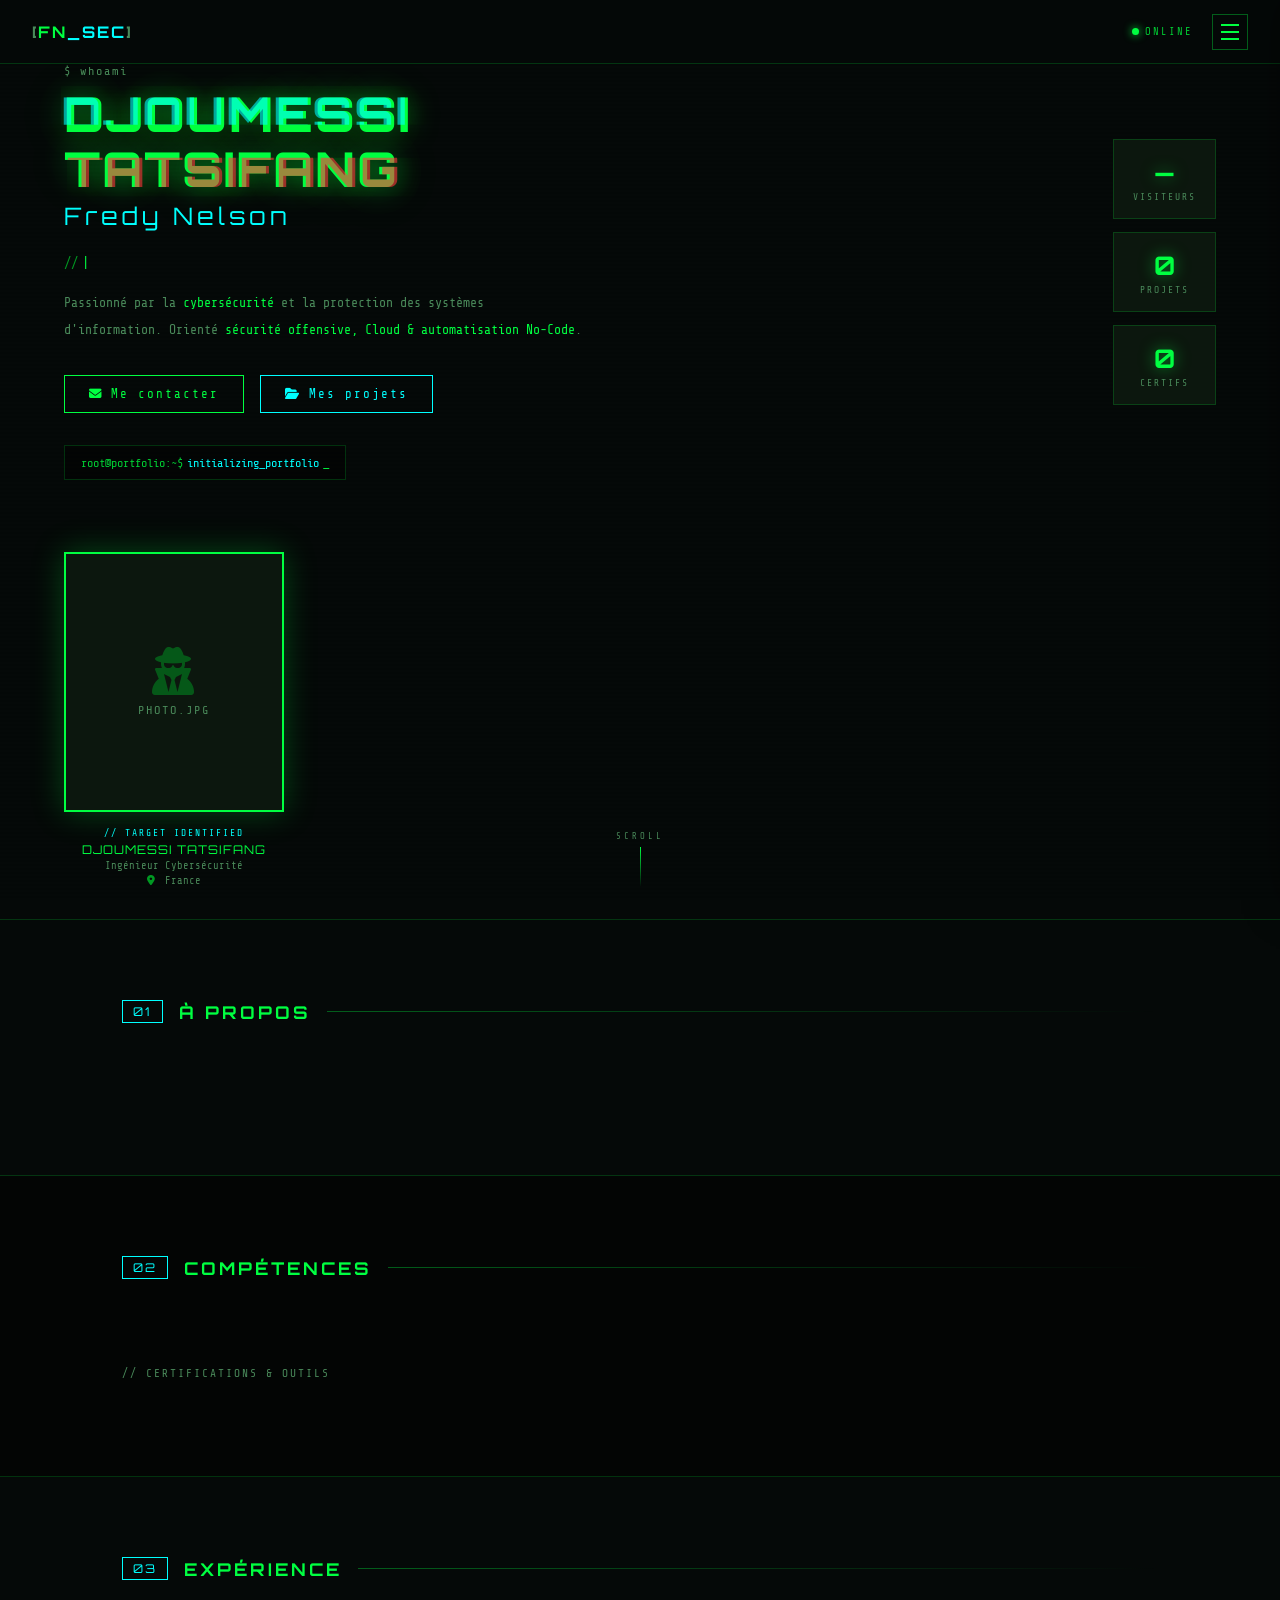
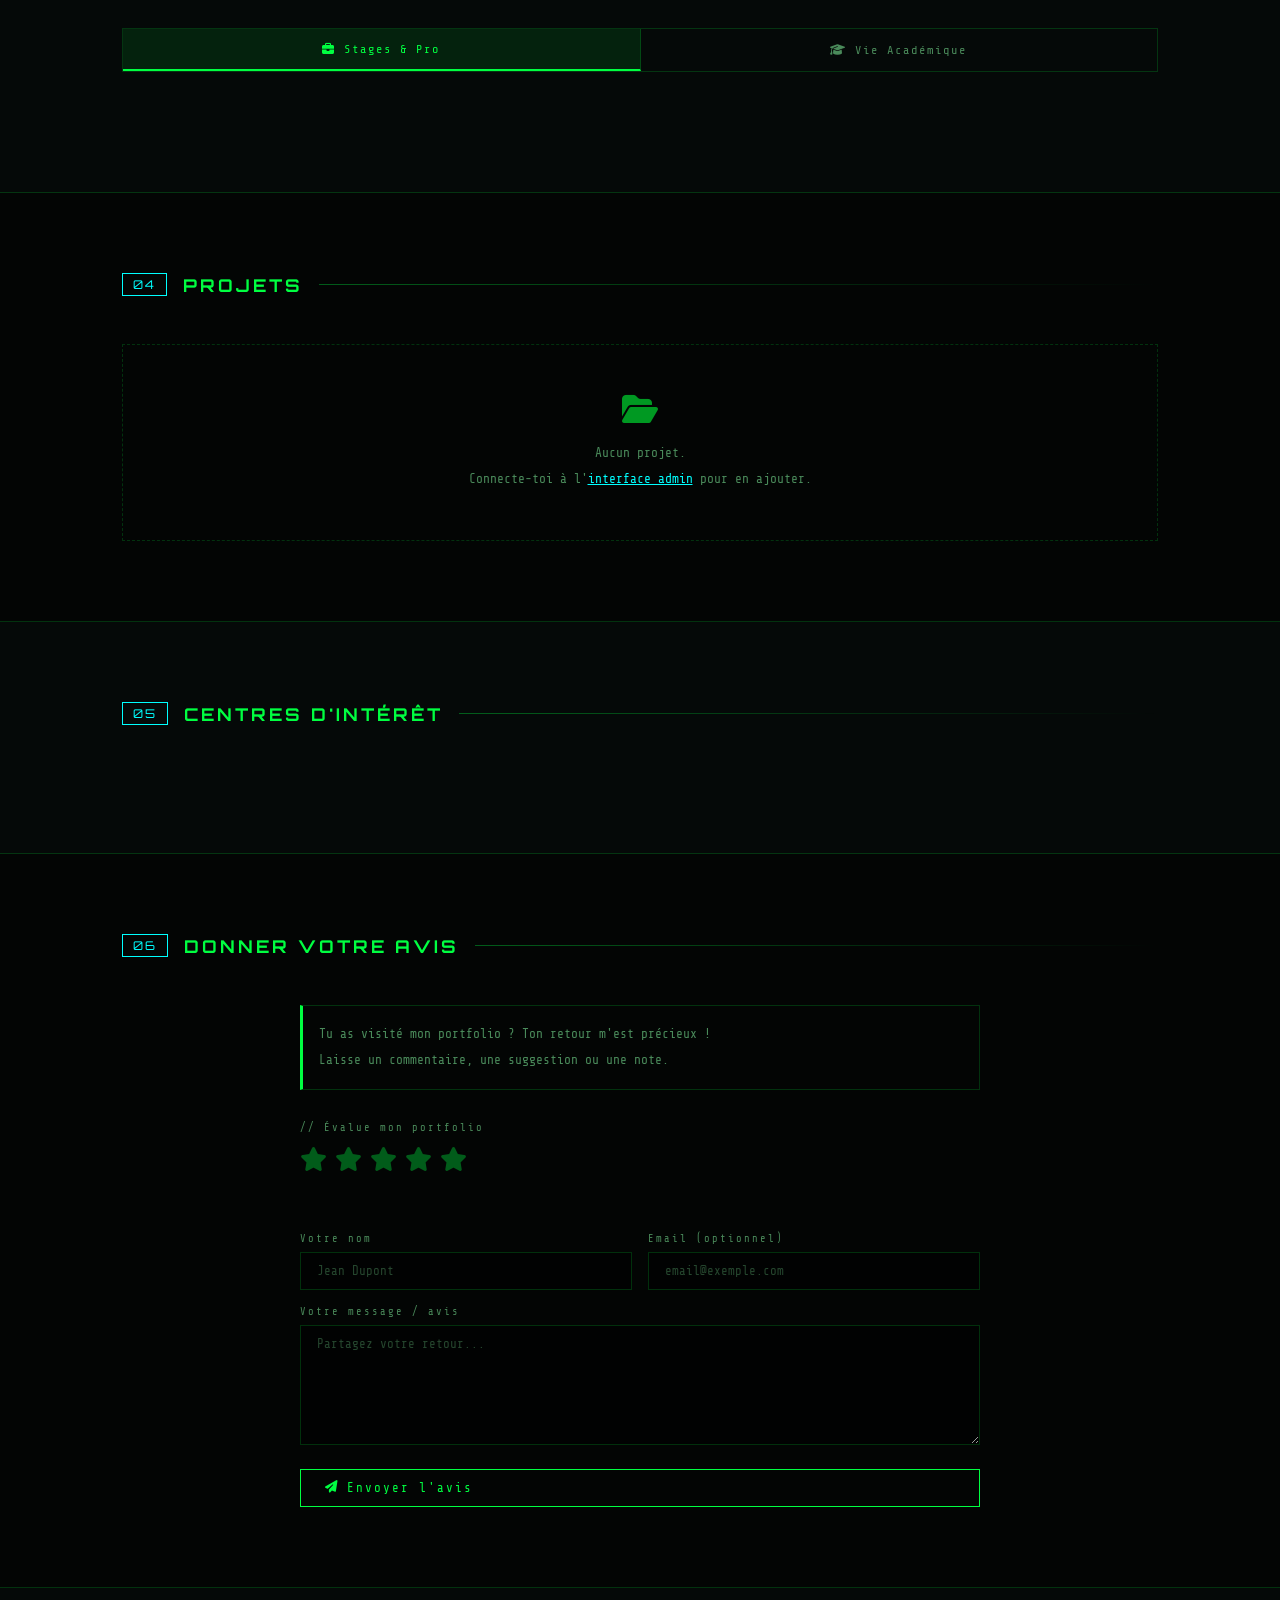
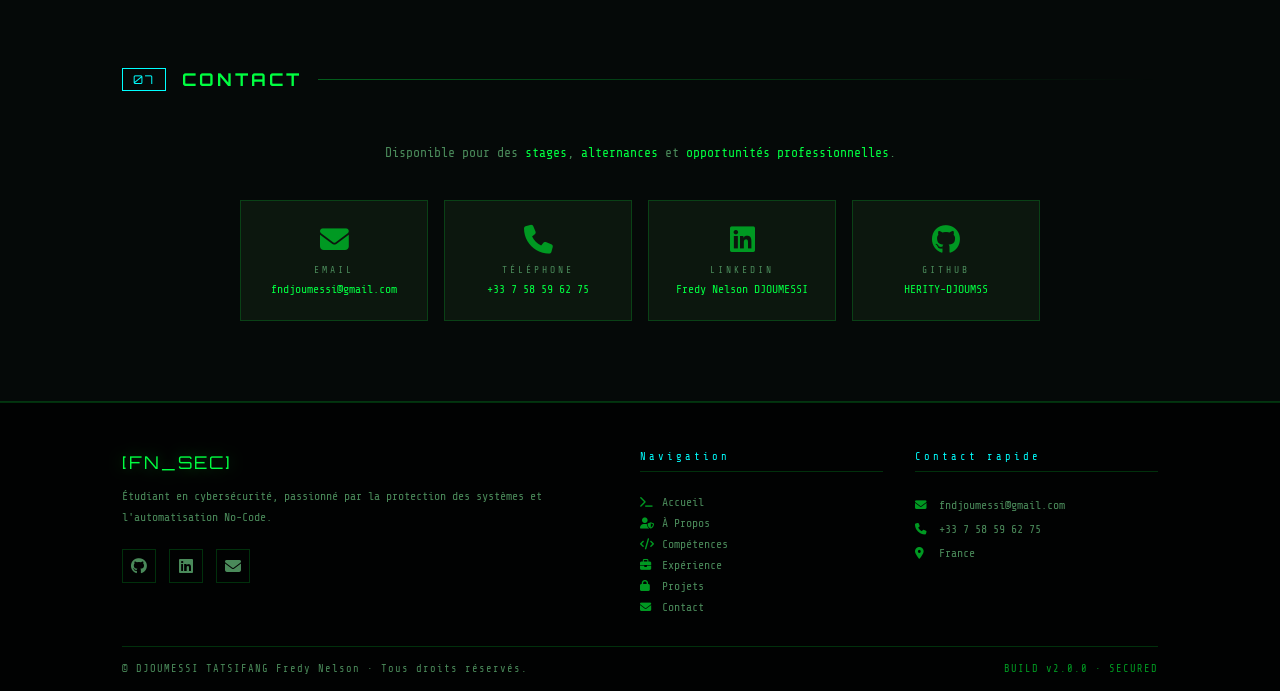
==== index.html @ dbb2841d "Add files via upload" ====
<!DOCTYPE html>
<html lang="fr">
<head>
  <meta charset="UTF-8"/>
  <meta name="viewport" content="width=device-width, initial-scale=1.0"/>
  <title>Fredy Nelson DJOUMESSI | Cybersécurité</title>
  <link rel="stylesheet" href="style.css"/>
  <link href="https://fonts.googleapis.com/css2?family=Share+Tech+Mono&family=Orbitron:wght@400;700;900&display=swap" rel="stylesheet"/>
  <link rel="stylesheet" href="https://cdnjs.cloudflare.com/ajax/libs/font-awesome/6.5.0/css/all.min.css"/>
</head>
<body>
<canvas id="matrix-canvas"></canvas>
<div class="scanlines"></div>

<!-- NAVBAR -->
<nav id="navbar">
  <div class="nav-logo"><span class="bracket">[</span>FN<span class="accent">_SEC</span><span class="bracket">]</span></div>
  <div class="nav-right">
    <div class="nav-status"><span class="status-dot"></span><span class="status-txt">ONLINE</span></div>
    <button class="burger" id="burgerBtn"><span></span><span></span><span></span></button>
  </div>
</nav>

<!-- SIDEBAR -->
<div class="sidebar-overlay" id="sidebarOverlay"></div>
<aside class="sidebar" id="sidebar">
  <div class="sidebar-header">
    <div class="sidebar-logo">[FN_SEC]</div>
    <button class="sidebar-close" id="sidebarClose"><i class="fas fa-times"></i></button>
  </div>
  <nav class="sidebar-nav">
    <a href="#accueil"     class="sidebar-link"><i class="fas fa-terminal"></i> Accueil</a>
    <a href="#apropos"     class="sidebar-link"><i class="fas fa-user-shield"></i> À Propos</a>
    <a href="#competences" class="sidebar-link"><i class="fas fa-code"></i> Compétences</a>
    <a href="#experience"  class="sidebar-link"><i class="fas fa-briefcase"></i> Expérience</a>
    <a href="#projets"     class="sidebar-link"><i class="fas fa-lock"></i> Projets</a>
    <a href="#interets"    class="sidebar-link"><i class="fas fa-microchip"></i> Centres d'intérêt</a>
    <a href="#avis"        class="sidebar-link"><i class="fas fa-comment-dots"></i> Donner votre avis</a>
    <a href="#contact"     class="sidebar-link"><i class="fas fa-envelope"></i> Contact</a>
  </nav>
  <div class="sidebar-footer">
    <a href="https://github.com/HERITY-DJOUMSS" target="_blank"><i class="fab fa-github"></i></a>
    <a href="https://www.linkedin.com/in/fredy-nelson-djoumessi-181375394" target="_blank"><i class="fab fa-linkedin"></i></a>
  </div>
</aside>

<!-- HERO -->
<section id="accueil" class="hero">
  <div class="hero-content">
    <div class="hero-pre">$ whoami</div>
    <h1 class="hero-name glitch" id="hero-name" data-text="DJOUMESSI TATSIFANG">DJOUMESSI TATSIFANG</h1>
    <h2 class="hero-firstname" id="hero-firstname">Fredy Nelson</h2>
    <div class="hero-typing-wrap">
      <span class="hero-typing-prefix">// </span>
      <span class="hero-typing" id="typingText"></span>
      <span class="cursor-blink">|</span>
    </div>
    <p class="hero-desc" id="hero-accroche">Passionné par la <span class="hl">cybersécurité</span> et la protection des systèmes d'information. Orienté <span class="hl">sécurité offensive, Cloud &amp; automatisation No-Code</span>.</p>
    <div class="hero-btns">
      <a href="#contact" class="btn-cyber"><i class="fas fa-envelope"></i> Me contacter</a>
      <a href="#projets" class="btn-cyber btn-cyan"><i class="fas fa-folder-open"></i> Mes projets</a>
    </div>
    <div class="hero-terminal">
      <span class="term-user">root@portfolio:~$</span>
      <span class="term-cmd"> initializing_portfolio</span>
      <span class="cursor-blink">_</span>
    </div>
  </div>

  <div class="hero-stats">
    <div class="stat-card"><div class="stat-num" id="visitorCount">—</div><div class="stat-lbl">VISITEURS</div></div>
    <div class="stat-card"><div class="stat-num" id="stat-projets">0</div><div class="stat-lbl">PROJETS</div></div>
    <div class="stat-card"><div class="stat-num" id="stat-certifs">0</div><div class="stat-lbl">CERTIFS</div></div>
  </div>

  <div class="hero-photo-wrap">
    <div class="photo-frame" id="hero-photo-container">
      <div class="photo-placeholder"><i class="fas fa-user-secret"></i><span>PHOTO.JPG</span></div>
      <div class="photo-border-anim"></div>
    </div>
    <div class="photo-info">
      <div class="photo-tag">// TARGET IDENTIFIED</div>
      <div class="photo-name" id="photo-name">DJOUMESSI TATSIFANG</div>
      <div class="photo-role" id="photo-role">Ingénieur Cybersécurité</div>
      <div class="photo-loc"><i class="fas fa-map-marker-alt"></i> <span id="photo-loc">France</span></div>
    </div>
  </div>
  <div class="scroll-indicator"><span>SCROLL</span><div class="scroll-line"></div></div>
</section>

<!-- À PROPOS -->
<section id="apropos" class="section">
  <div class="container">
    <div class="sec-header"><span class="sec-num">01</span><h2 class="sec-title">À PROPOS</h2><div class="sec-line"></div></div>
    <div class="apropos-grid">
      <div>
        <div id="apropos-text-container"></div>
        <div id="apropos-photos-container" class="apropos-gallery"></div>
      </div>
      <div class="apropos-info-grid" id="info-grid-container"></div>
    </div>
  </div>
</section>

<!-- COMPÉTENCES -->
<section id="competences" class="section section-dark">
  <div class="container">
    <div class="sec-header"><span class="sec-num">02</span><h2 class="sec-title">COMPÉTENCES</h2><div class="sec-line"></div></div>
    <div class="skills-container" id="skills-container"></div>
    <div class="certifs-wrap">
      <div class="certif-title">// CERTIFICATIONS & OUTILS</div>
      <div class="certifs-grid" id="certifs-grid"></div>
    </div>
  </div>
</section>

<!-- EXPÉRIENCE -->
<section id="experience" class="section">
  <div class="container">
    <div class="sec-header"><span class="sec-num">03</span><h2 class="sec-title">EXPÉRIENCE</h2><div class="sec-line"></div></div>
    <div class="exp-tabs">
      <button class="exp-tab active" data-tab="stages"><i class="fas fa-briefcase"></i> Stages & Pro</button>
      <button class="exp-tab" data-tab="academique"><i class="fas fa-graduation-cap"></i> Vie Académique</button>
    </div>
    <div class="exp-content active" id="tab-stages"><div class="timeline" id="stages-timeline"></div></div>
    <div class="exp-content" id="tab-academique"><div class="timeline" id="academique-timeline"></div></div>
  </div>
</section>

<!-- PROJETS -->
<section id="projets" class="section section-dark">
  <div class="container">
    <div class="sec-header"><span class="sec-num">04</span><h2 class="sec-title">PROJETS</h2><div class="sec-line"></div></div>
    <div class="projects-grid" id="projects-grid">
      <div class="no-content-msg"><i class="fas fa-folder-open"></i><p>Aucun projet.<br>Connecte-toi à l'<a href="gestion-k7x9p.html">interface admin</a> pour en ajouter.</p></div>
    </div>
  </div>
</section>

<!-- CENTRES D'INTÉRÊT -->
<section id="interets" class="section">
  <div class="container">
    <div class="sec-header"><span class="sec-num">05</span><h2 class="sec-title">CENTRES D'INTÉRÊT</h2><div class="sec-line"></div></div>
    <div class="interets-grid" id="interets-grid"></div>
  </div>
</section>

<!-- AVIS -->
<section id="avis" class="section section-dark">
  <div class="container">
    <div class="sec-header"><span class="sec-num">06</span><h2 class="sec-title">DONNER VOTRE AVIS</h2><div class="sec-line"></div></div>
    <div class="avis-wrap">
      <div class="avis-intro"><p>Tu as visité mon portfolio ? Ton retour m'est précieux !<br>Laisse un commentaire, une suggestion ou une note.</p></div>
      <div class="stars-wrap">
        <div class="stars-label">// Évalue mon portfolio</div>
        <div class="stars-row" id="starsRow">
          <span class="star" data-val="1"><i class="fas fa-star"></i></span>
          <span class="star" data-val="2"><i class="fas fa-star"></i></span>
          <span class="star" data-val="3"><i class="fas fa-star"></i></span>
          <span class="star" data-val="4"><i class="fas fa-star"></i></span>
          <span class="star" data-val="5"><i class="fas fa-star"></i></span>
        </div>
        <div class="stars-feedback" id="starsFeedback"></div>
      </div>
      <form class="avis-form" id="avisForm">
        <input type="hidden" name="note" id="noteInput" value="0"/>
        <div class="form-row">
          <div class="form-group"><label class="form-label">Votre nom</label><input type="text" name="nom" class="form-input" placeholder="Jean Dupont" required/></div>
          <div class="form-group"><label class="form-label">Email (optionnel)</label><input type="email" name="email" class="form-input" placeholder="email@exemple.com"/></div>
        </div>
        <div class="form-group"><label class="form-label">Votre message / avis</label><textarea name="message" class="form-input form-textarea" placeholder="Partagez votre retour..." required></textarea></div>
        <button type="submit" class="btn-cyber btn-submit"><i class="fas fa-paper-plane"></i> Envoyer l'avis</button>
        <div class="form-success" id="formSuccess" style="display:none"><i class="fas fa-check-circle"></i> Merci ! Ton avis a bien été transmis.</div>
        <div class="form-error" id="formError" style="display:none"><i class="fas fa-exclamation-triangle"></i> Configure le webhook n8n dans l'<a href="gestion-k7x9p.html">interface admin</a>.</div>
      </form>
    </div>
  </div>
</section>

<!-- CONTACT -->
<section id="contact" class="section">
  <div class="container">
    <div class="sec-header"><span class="sec-num">07</span><h2 class="sec-title">CONTACT</h2><div class="sec-line"></div></div>
    <div class="contact-wrap">
      <div class="contact-intro"><p>Disponible pour des <span class="hl">stages</span>, <span class="hl">alternances</span> et <span class="hl">opportunités professionnelles</span>.</p></div>
      <div class="contact-grid">
        <a href="mailto:fndjoumessi@gmail.com" class="contact-card"><div class="contact-icon"><i class="fas fa-envelope"></i></div><div class="contact-label">EMAIL</div><div class="contact-val">fndjoumessi@gmail.com</div></a>
        <a href="tel:+33758596275" class="contact-card"><div class="contact-icon"><i class="fas fa-phone"></i></div><div class="contact-label">TÉLÉPHONE</div><div class="contact-val">+33 7 58 59 62 75</div></a>
        <a href="https://www.linkedin.com/in/fredy-nelson-djoumessi-181375394" target="_blank" class="contact-card"><div class="contact-icon"><i class="fab fa-linkedin"></i></div><div class="contact-label">LINKEDIN</div><div class="contact-val">Fredy Nelson DJOUMESSI</div></a>
        <a href="https://github.com/HERITY-DJOUMSS" target="_blank" class="contact-card"><div class="contact-icon"><i class="fab fa-github"></i></div><div class="contact-label">GITHUB</div><div class="contact-val">HERITY-DJOUMSS</div></a>
      </div>
    </div>
  </div>
</section>

<!-- FOOTER -->
<footer class="footer">
  <div class="container">
    <div class="footer-grid">
      <div class="footer-brand">
        <div class="footer-logo">[FN_SEC]</div>
        <p class="footer-desc">Étudiant en cybersécurité, passionné par la protection des systèmes et l'automatisation No-Code.</p>
        <div class="footer-socials">
          <a href="https://github.com/HERITY-DJOUMSS" target="_blank"><i class="fab fa-github"></i></a>
          <a href="https://www.linkedin.com/in/fredy-nelson-djoumessi-181375394" target="_blank"><i class="fab fa-linkedin"></i></a>
          <a href="mailto:fndjoumessi@gmail.com"><i class="fas fa-envelope"></i></a>
        </div>
      </div>
      <div class="footer-nav">
        <div class="footer-nav-title">Navigation</div>
        <a href="#accueil" class="footer-link"><i class="fas fa-terminal"></i> Accueil</a>
        <a href="#apropos" class="footer-link"><i class="fas fa-user-shield"></i> À Propos</a>
        <a href="#competences" class="footer-link"><i class="fas fa-code"></i> Compétences</a>
        <a href="#experience" class="footer-link"><i class="fas fa-briefcase"></i> Expérience</a>
        <a href="#projets" class="footer-link"><i class="fas fa-lock"></i> Projets</a>
        <a href="#contact" class="footer-link"><i class="fas fa-envelope"></i> Contact</a>
      </div>
      <div class="footer-contact">
        <div class="footer-nav-title">Contact rapide</div>
        <div class="footer-contact-item"><i class="fas fa-envelope"></i> fndjoumessi@gmail.com</div>
        <div class="footer-contact-item"><i class="fas fa-phone"></i> +33 7 58 59 62 75</div>
        <div class="footer-contact-item"><i class="fas fa-map-marker-alt"></i> France</div>
      </div>
    </div>
    <div class="footer-bottom">
      <span>© <span id="year"></span> DJOUMESSI TATSIFANG Fredy Nelson · Tous droits réservés.</span>
      <span class="footer-build">BUILD v2.0.0 · SECURED</span>
    </div>
  </div>
</footer>

<button class="back-to-top" id="backToTop"><i class="fas fa-chevron-up"></i></button>

<!-- PROJECT DETAIL MODAL -->
<div class="proj-modal-overlay" id="projModalOverlay">
  <div class="proj-modal" id="projModal">
    <button class="proj-modal-close" id="projModalClose"><i class="fas fa-times"></i></button>
    <div class="proj-modal-header">
      <div class="proj-modal-cover" id="projModalCover"></div>
      <div class="proj-modal-meta">
        <div class="proj-modal-id" id="projModalId"></div>
        <h2 class="proj-modal-title" id="projModalTitle"></h2>
        <div class="proj-modal-status" id="projModalStatus"></div>
        <div class="proj-modal-desc" id="projModalDesc"></div>
        <div class="proj-modal-tags" id="projModalTags"></div>
        <div class="proj-modal-links" id="projModalLinks"></div>
      </div>
    </div>
    <!-- Steps slideshow -->
    <div class="steps-section" id="stepsSection">
      <div class="steps-title">// DÉTAILS DU PROJET PAS À PAS</div>
      <div class="steps-nav">
        <button class="step-btn" id="stepPrev"><i class="fas fa-chevron-left"></i> Précédent</button>
        <span class="step-counter" id="stepCounter">1 / 1</span>
        <button class="step-btn" id="stepNext">Suivant <i class="fas fa-chevron-right"></i></button>
      </div>
      <div class="step-display" id="stepDisplay"></div>
      <div class="steps-dots" id="stepsDots"></div>
    </div>
  </div>
</div>

<script src="script.js"></script>
</body>
</html>
---- style.css ----
/* =========================================================
   PORTFOLIO FN_SEC — style.css v2.0
   ========================================================= */
@import url('https://fonts.googleapis.com/css2?family=Share+Tech+Mono&family=Orbitron:wght@400;700;900&display=swap');

:root {
  --bg:#050908; --bg2:#091209; --card:#0c170e;
  --green:#00ff41; --green2:#00cc33; --green3:#009922;
  --cyan:#00ffff; --cyan2:#00cccc;
  --red:#ff3b3b; --red2:#cc2222;
  --purple:#bf7fff;
  --border:rgba(0,255,65,0.18); --border2:rgba(0,255,65,0.35);
  --text:#b0ffbe; --text-dim:#4a8a5a;
  --font-mono:'Share Tech Mono','Courier New',monospace;
  --font-title:'Orbitron',monospace;
  --nav-h:64px; --t:.3s ease;
}
*,*::before,*::after{box-sizing:border-box;margin:0;padding:0}
html{scroll-behavior:smooth}
body{background:var(--bg);color:var(--text);font-family:var(--font-mono);overflow-x:hidden;min-height:100vh}
a{text-decoration:none;color:inherit}

/* ── CANVAS / SCANLINES ── */
#matrix-canvas{position:fixed;top:0;left:0;width:100%;height:100%;z-index:0;opacity:.06;pointer-events:none}
.scanlines{position:fixed;inset:0;background:repeating-linear-gradient(0deg,transparent,transparent 2px,rgba(0,0,0,.08) 2px,rgba(0,0,0,.08) 4px);pointer-events:none;z-index:1}

/* ── NAVBAR ── */
#navbar{position:fixed;top:0;left:0;right:0;height:var(--nav-h);display:flex;align-items:center;justify-content:space-between;padding:0 2rem;background:rgba(5,9,8,.92);border-bottom:1px solid var(--border);backdrop-filter:blur(10px);z-index:1000;transition:box-shadow var(--t)}
#navbar.scrolled{box-shadow:0 0 30px rgba(0,255,65,.12)}
.nav-logo{font-family:var(--font-title);font-size:1rem;font-weight:700;letter-spacing:2px;color:var(--green)}
.nav-logo .bracket{color:var(--text-dim)}.nav-logo .accent{color:var(--cyan)}
.nav-right{display:flex;align-items:center;gap:1.2rem}
.nav-status{display:flex;align-items:center;gap:6px;font-size:.65rem;color:var(--text-dim);letter-spacing:2px}
.status-dot{width:7px;height:7px;border-radius:50%;background:var(--green);box-shadow:0 0 8px var(--green);animation:pulse-dot 2s infinite}
.status-txt{color:var(--green2)}
@keyframes pulse-dot{0%,100%{opacity:1;transform:scale(1)}50%{opacity:.4;transform:scale(.8)}}

/* ── BURGER ── */
.burger{width:36px;height:36px;background:transparent;border:1px solid var(--border2);cursor:pointer;display:flex;flex-direction:column;align-items:center;justify-content:center;gap:5px;padding:6px;transition:all var(--t)}
.burger:hover{border-color:var(--green);box-shadow:0 0 12px rgba(0,255,65,.3)}
.burger span{display:block;width:18px;height:2px;background:var(--green);transition:all var(--t)}
.burger.open span:nth-child(1){transform:translateY(7px) rotate(45deg)}
.burger.open span:nth-child(2){opacity:0}
.burger.open span:nth-child(3){transform:translateY(-7px) rotate(-45deg)}

/* ── SIDEBAR ── */
.sidebar-overlay{position:fixed;inset:0;background:rgba(0,0,0,.7);z-index:1001;opacity:0;pointer-events:none;transition:opacity var(--t)}
.sidebar-overlay.open{opacity:1;pointer-events:all}
.sidebar{position:fixed;top:0;right:-320px;width:300px;height:100%;background:#070e08;border-left:1px solid var(--border);z-index:1002;display:flex;flex-direction:column;transition:right .4s cubic-bezier(.16,1,.3,1);box-shadow:-10px 0 40px rgba(0,0,0,.8)}
.sidebar.open{right:0}
.sidebar-header{display:flex;align-items:center;justify-content:space-between;padding:1.1rem 1.5rem;border-bottom:1px solid var(--border);background:rgba(0,0,0,.3)}
.sidebar-logo{font-family:var(--font-title);font-size:.9rem;color:var(--green);letter-spacing:2px}
.sidebar-close{background:transparent;border:1px solid var(--border2);color:var(--text-dim);width:30px;height:30px;cursor:pointer;display:flex;align-items:center;justify-content:center;transition:all var(--t)}
.sidebar-close:hover{border-color:var(--red);color:var(--red)}
.sidebar-nav{display:flex;flex-direction:column;padding:1.5rem 0;flex:1;overflow-y:auto}
.sidebar-link{display:flex;align-items:center;gap:1rem;padding:.9rem 1.5rem;font-size:.8rem;letter-spacing:2px;color:var(--text-dim);border-left:3px solid transparent;transition:all var(--t)}
.sidebar-link i{font-size:.9rem;width:16px;color:var(--green3)}
.sidebar-link:hover,.sidebar-link.active{color:var(--green);border-left-color:var(--green);background:rgba(0,255,65,.05);padding-left:2rem}
.sidebar-link:hover i,.sidebar-link.active i{color:var(--green)}
.sidebar-footer{padding:1rem 1.5rem;border-top:1px solid var(--border);display:flex;gap:1rem}
.sidebar-footer a{font-size:1.1rem;color:var(--text-dim);transition:color var(--t)}
.sidebar-footer a:hover{color:var(--green)}

/* ── SECTIONS ── */
.section{position:relative;z-index:2;padding:5rem 0;border-bottom:1px solid var(--border)}
.section-dark{background:rgba(0,0,0,.4)}
.container{max-width:1100px;margin:0 auto;padding:0 2rem}
.sec-header{display:flex;align-items:center;gap:1rem;margin-bottom:3rem}
.sec-num{font-family:var(--font-title);font-size:.75rem;color:var(--cyan);border:1px solid var(--cyan);padding:3px 10px;letter-spacing:2px}
.sec-title{font-family:var(--font-title);font-size:1.1rem;font-weight:700;color:var(--green);letter-spacing:3px}
.sec-line{flex:1;height:1px;background:linear-gradient(90deg,var(--border2),transparent)}

/* ── NO CONTENT MSG ── */
.no-content-msg{grid-column:1/-1;text-align:center;padding:3rem;border:1px dashed var(--border);color:var(--text-dim)}
.no-content-msg i{font-size:2rem;margin-bottom:1rem;display:block;color:var(--green3)}
.no-content-msg p{font-size:.8rem;line-height:2}
.no-content-msg a{color:var(--cyan);text-decoration:underline}

/* ── HERO ── */
.hero{position:relative;z-index:2;min-height:100vh;padding-top:var(--nav-h);display:grid;grid-template-columns:1fr auto;align-items:center;gap:2rem;padding-left:4rem;padding-right:4rem;padding-bottom:2rem;border-bottom:1px solid var(--border)}
.hero-content{max-width:600px}
.hero-pre{font-size:.75rem;color:var(--text-dim);letter-spacing:2px;margin-bottom:.5rem}
.hero-name{font-family:var(--font-title);font-size:clamp(1.8rem,4vw,3rem);font-weight:900;color:var(--green);text-shadow:0 0 30px rgba(0,255,65,.4),0 0 60px rgba(0,255,65,.15);letter-spacing:2px;line-height:1.15;margin-bottom:.3rem;position:relative}
.hero-name::before,.hero-name::after{content:attr(data-text);position:absolute;top:0;left:0;font-family:var(--font-title);font-size:inherit;font-weight:inherit}
.hero-name::before{animation:glitch1 4s infinite;clip-path:polygon(0 0,100% 0,100% 35%,0 35%);transform:translate(-3px,0);opacity:.6;color:var(--cyan)}
.hero-name::after{animation:glitch2 4s infinite;clip-path:polygon(0 65%,100% 65%,100% 100%,0 100%);transform:translate(3px,0);opacity:.6;color:var(--red)}
@keyframes glitch1{0%,90%,100%{transform:translate(0);opacity:0}92%{transform:translate(-3px,0);opacity:.6}94%{transform:translate(3px,0);opacity:.6}}
@keyframes glitch2{0%,90%,100%{transform:translate(0);opacity:0}92%{transform:translate(3px,0);opacity:.6}94%{transform:translate(-3px,0);opacity:.6}}
.hero-firstname{font-family:var(--font-title);font-size:clamp(1rem,2vw,1.5rem);font-weight:400;color:var(--cyan);letter-spacing:4px;margin-bottom:1.2rem}
.hero-typing-wrap{display:flex;align-items:center;font-size:.85rem;color:var(--text-dim);margin-bottom:1rem;min-height:1.5rem}
.hero-typing-prefix{color:var(--green3);margin-right:4px}
.hero-typing{color:var(--green)}
.cursor-blink{color:var(--green);animation:blink 1s infinite}
@keyframes blink{0%,100%{opacity:1}50%{opacity:0}}
.hero-desc{font-size:.82rem;color:var(--text-dim);line-height:2;margin-bottom:2rem;max-width:520px}
.hl{color:var(--green)}
.hero-btns{display:flex;gap:1rem;flex-wrap:wrap;margin-bottom:2rem}
.btn-cyber{display:inline-flex;align-items:center;gap:.5rem;border:1px solid var(--green);color:var(--green);font-family:var(--font-mono);font-size:.78rem;padding:.7rem 1.5rem;letter-spacing:2px;cursor:pointer;background:transparent;position:relative;overflow:hidden;transition:all var(--t)}
.btn-cyber::before{content:'';position:absolute;top:0;left:-100%;width:100%;height:100%;background:rgba(0,255,65,.1);transition:left .3s}
.btn-cyber:hover::before{left:0}
.btn-cyber:hover{box-shadow:0 0 20px rgba(0,255,65,.3);color:#fff}
.btn-cyan{border-color:var(--cyan);color:var(--cyan)}
.btn-cyan::before{background:rgba(0,255,255,.1)}
.btn-cyan:hover{box-shadow:0 0 20px rgba(0,255,255,.3)}
.hero-terminal{font-size:.75rem;color:var(--text-dim);padding:.6rem 1rem;border:1px solid var(--border);background:rgba(0,0,0,.4);display:inline-flex;align-items:center;gap:4px}
.term-user{color:var(--green2)}.term-cmd{color:var(--cyan)}

/* ── HERO STATS ── */
.hero-stats{display:flex;flex-direction:column;gap:.8rem;align-self:center}
.stat-card{border:1px solid var(--border);padding:1rem 1.2rem;background:var(--card);text-align:center;min-width:100px;transition:all var(--t)}
.stat-card:hover{border-color:var(--green);box-shadow:0 0 15px rgba(0,255,65,.2)}
.stat-num{font-family:var(--font-title);font-size:1.6rem;font-weight:700;color:var(--green);text-shadow:0 0 15px rgba(0,255,65,.5)}
.stat-lbl{font-size:.6rem;color:var(--text-dim);letter-spacing:2px;margin-top:4px}

/* ── HERO PHOTO ── */
.hero-photo-wrap{display:flex;flex-direction:column;align-items:center;gap:1rem;grid-column:1;justify-self:start;margin-top:2.5rem}
.photo-frame{width:220px;height:260px;border:2px solid var(--green);position:relative;box-shadow:0 0 30px rgba(0,255,65,.25),inset 0 0 30px rgba(0,0,0,.5);overflow:hidden}
.hero-photo{width:100%;height:100%;object-fit:cover;display:block}
.photo-placeholder{width:100%;height:100%;display:flex;flex-direction:column;align-items:center;justify-content:center;gap:.5rem;background:var(--card);color:var(--text-dim);font-size:.75rem;letter-spacing:2px}
.photo-placeholder i{font-size:3rem;color:var(--green3);opacity:.5}
.photo-border-anim{position:absolute;inset:0;animation:border-glow 3s infinite}
@keyframes border-glow{0%,100%{box-shadow:inset 0 0 15px rgba(0,255,65,.1)}50%{box-shadow:inset 0 0 30px rgba(0,255,65,.25)}}
.photo-info{text-align:center}
.photo-tag{font-size:.6rem;color:var(--cyan);letter-spacing:2px;margin-bottom:4px}
.photo-name{font-family:var(--font-title);font-size:.75rem;color:var(--green);letter-spacing:1px}
.photo-role,.photo-loc{font-size:.65rem;color:var(--text-dim);margin-top:3px}
.photo-loc i{color:var(--green3);margin-right:4px}

/* ── SCROLL INDICATOR ── */
.scroll-indicator{position:absolute;bottom:2rem;left:50%;transform:translateX(-50%);display:flex;flex-direction:column;align-items:center;gap:6px;font-size:.55rem;color:var(--text-dim);letter-spacing:3px}
.scroll-line{width:1px;height:40px;background:linear-gradient(180deg,var(--green),transparent);animation:scroll-anim 1.5s infinite}
@keyframes scroll-anim{0%{transform:scaleY(0);transform-origin:top}50%{transform:scaleY(1);transform-origin:top}100%{transform:scaleY(0);transform-origin:bottom}}

/* ── À PROPOS ── */
.apropos-grid{display:grid;grid-template-columns:1fr 1fr;gap:3rem;align-items:start}
.apropos-p{font-size:.82rem;color:var(--text-dim);line-height:2.1;margin-bottom:1rem}
.apropos-gallery{display:grid;grid-template-columns:repeat(auto-fill,minmax(180px,1fr));gap:1rem;margin-top:1.5rem}
.apropos-photo-item{border:1px solid var(--border);overflow:hidden}
.apropos-photo{width:100%;height:140px;object-fit:cover;display:block;filter:grayscale(20%) brightness(.9)}
.apropos-photo-caption{padding:.5rem;font-size:.65rem;color:var(--text-dim);letter-spacing:1px;border-top:1px solid var(--border);background:rgba(0,0,0,.4)}
.apropos-info-grid{display:grid;grid-template-columns:1fr;gap:.8rem}
.info-item{display:flex;align-items:flex-start;gap:1rem;padding:.8rem 1rem;border:1px solid var(--border);background:var(--card);transition:border-color var(--t)}
.info-item:hover{border-color:var(--green3)}
.info-item i{color:var(--green3);font-size:.9rem;margin-top:2px;width:16px}
.info-label{font-size:.6rem;color:var(--text-dim);letter-spacing:2px;margin-bottom:2px}
.info-val{font-size:.8rem;color:var(--green)}

/* ── COMPÉTENCES ── */
.skills-container{display:grid;grid-template-columns:1fr 1fr;gap:2rem;margin-bottom:2.5rem}
.skill-category{background:var(--card);border:1px solid var(--border);padding:1.5rem}
.skill-cat-title{font-size:.75rem;color:var(--cyan);letter-spacing:2px;margin-bottom:1.2rem;padding-bottom:.5rem;border-bottom:1px solid var(--border)}
.skill-cat-title i{margin-right:8px}
.skill-list{display:flex;flex-direction:column;gap:1rem}
.skill-info{display:flex;justify-content:space-between;font-size:.75rem;margin-bottom:6px;color:var(--text)}
.skill-pct{color:var(--cyan)}
.skill-bar{height:4px;background:rgba(0,255,65,.08);border:1px solid var(--border);overflow:hidden}
.skill-fill{height:100%;width:var(--w,0%);background:linear-gradient(90deg,var(--green3),var(--green));box-shadow:0 0 10px var(--green);animation:fill-bar 1.5s ease forwards;transform-origin:left}
@keyframes fill-bar{from{transform:scaleX(0)}to{transform:scaleX(1)}}
.certifs-wrap{margin-top:1rem}
.certif-title{font-size:.7rem;color:var(--text-dim);letter-spacing:2px;margin-bottom:1rem}
.certifs-grid{display:flex;flex-wrap:wrap;gap:.6rem}
.certif-badge{border:1px solid var(--border);padding:.5rem 1rem;font-size:.7rem;color:var(--green2);letter-spacing:1px;cursor:default;transition:all var(--t)}
.certif-badge:hover{border-color:var(--green);box-shadow:0 0 10px rgba(0,255,65,.2);color:var(--green)}
.certif-badge i{margin-right:6px;color:var(--cyan)}

/* ── EXPÉRIENCE ── */
.exp-tabs{display:flex;gap:0;margin-bottom:2.5rem;border:1px solid var(--border);overflow:hidden}
.exp-tab{flex:1;background:transparent;border:none;border-right:1px solid var(--border);color:var(--text-dim);font-family:var(--font-mono);font-size:.75rem;letter-spacing:2px;padding:.8rem;cursor:pointer;display:flex;align-items:center;justify-content:center;gap:.5rem;transition:all var(--t)}
.exp-tab:last-child{border-right:none}
.exp-tab.active{background:rgba(0,255,65,.1);color:var(--green);border-bottom:2px solid var(--green)}
.exp-tab:hover:not(.active){background:rgba(0,255,65,.05);color:var(--green3)}
.exp-content{display:none}.exp-content.active{display:block}
.timeline{padding-left:1.5rem;position:relative}
.timeline::before{content:'';position:absolute;left:0;top:0;bottom:0;width:2px;background:linear-gradient(180deg,var(--green),rgba(0,255,65,.1))}
.tl-item{position:relative;margin-bottom:2rem;padding-left:1.5rem}
.tl-item::before{content:'';position:absolute;left:-.45rem;top:6px;width:10px;height:10px;border:2px solid var(--green);background:var(--bg);box-shadow:0 0 10px rgba(0,255,65,.5)}
.tl-date{font-size:.65rem;color:var(--cyan);letter-spacing:2px;margin-bottom:.5rem}
.tl-card{background:var(--card);border:1px solid var(--border);padding:1.2rem;border-left:3px solid var(--green);transition:box-shadow var(--t)}
.tl-card:hover{box-shadow:0 0 20px rgba(0,255,65,.1)}
.tl-card-top{display:flex;align-items:center;justify-content:space-between;margin-bottom:.5rem}
.tl-title{font-size:.85rem;color:var(--green);font-weight:600}
.tl-badge{font-size:.6rem;border:1px solid var(--green2);color:var(--green2);padding:2px 8px;letter-spacing:1px}
.tl-badge-cyan{border-color:var(--cyan);color:var(--cyan)}
.tl-company{font-size:.7rem;color:var(--text-dim);margin-bottom:.7rem}
.tl-company i{margin-right:6px;color:var(--green3)}
.tl-desc{font-size:.75rem;color:var(--text-dim);line-height:1.9;margin-bottom:.8rem}
.tl-tags{display:flex;flex-wrap:wrap;gap:.4rem}
.tl-tag{font-size:.6rem;border:1px solid var(--border);color:var(--cyan);padding:2px 8px;letter-spacing:1px}

/* ── PROJETS ── */
.projects-grid{display:grid;grid-template-columns:repeat(auto-fill,minmax(300px,1fr));gap:1.5rem}
.proj-card{background:var(--card);border:1px solid var(--border);border-top:3px solid var(--green);padding:1.5rem;position:relative;overflow:hidden;transition:all var(--t);cursor:pointer}
.proj-card:hover{border-color:var(--green);box-shadow:0 0 30px rgba(0,255,65,.15);transform:translateY(-3px)}
.proj-card-red{border-top-color:var(--red)}.proj-card-red:hover{box-shadow:0 0 30px rgba(255,59,59,.15)}
.proj-card-cyan{border-top-color:var(--cyan)}.proj-card-cyan:hover{box-shadow:0 0 30px rgba(0,255,255,.15)}
.proj-card-purple{border-top-color:var(--purple)}.proj-card-purple:hover{box-shadow:0 0 30px rgba(191,127,255,.15)}
.proj-cover{width:calc(100% + 3rem);margin:-1.5rem -1.5rem 1rem;height:160px;background-size:cover;background-position:center;filter:brightness(.7) saturate(.8)}
.proj-header{display:flex;justify-content:space-between;align-items:center;margin-bottom:1rem}
.proj-id{font-size:.65rem;color:var(--text-dim);letter-spacing:2px}
.proj-status{font-size:.6rem;border:1px solid var(--green2);color:var(--green2);padding:2px 8px;letter-spacing:1px}
.proj-status-red{border-color:var(--red);color:var(--red);animation:blink-red 2s infinite}
@keyframes blink-red{0%,100%{opacity:1}50%{opacity:.4}}
.proj-icon{font-size:1.8rem;color:var(--green3);margin-bottom:.8rem;opacity:.7}
.proj-card-red .proj-icon{color:var(--red2)}.proj-card-cyan .proj-icon{color:var(--cyan2)}.proj-card-purple .proj-icon{color:var(--purple)}
.proj-title{font-family:var(--font-title);font-size:.85rem;font-weight:700;color:var(--green);letter-spacing:1px;margin-bottom:.7rem}
.proj-card-red .proj-title{color:#ff7a7a}.proj-card-cyan .proj-title{color:var(--cyan)}.proj-card-purple .proj-title{color:var(--purple)}
.proj-desc{font-size:.75rem;color:var(--text-dim);line-height:1.9;margin-bottom:1rem}
.proj-tags{display:flex;flex-wrap:wrap;gap:.4rem;margin-bottom:1rem}
.proj-tag{font-size:.6rem;border:1px solid var(--border);color:var(--cyan);padding:2px 8px;letter-spacing:1px}
.proj-cta{margin-top:.5rem}
.proj-cta-btn{font-size:.7rem;color:var(--green);border:1px solid var(--border2);padding:5px 12px;letter-spacing:1px;display:inline-flex;align-items:center;gap:6px;transition:all var(--t)}
.proj-card:hover .proj-cta-btn{border-color:var(--green);box-shadow:0 0 10px rgba(0,255,65,.2)}
.proj-links{display:flex;gap:.8rem}
.proj-link{font-size:.7rem;color:var(--text-dim);display:flex;align-items:center;gap:5px;letter-spacing:1px;border:1px solid var(--border);padding:4px 10px;transition:all var(--t)}
.proj-link:hover{color:var(--green);border-color:var(--green)}
.proj-link-cyan{color:var(--cyan)}.proj-link-cyan:hover{border-color:var(--cyan)}

/* ── PROJECT MODAL ── */
.proj-modal-overlay{position:fixed;inset:0;background:rgba(0,0,0,.85);z-index:2000;display:flex;align-items:flex-start;justify-content:center;opacity:0;pointer-events:none;transition:opacity var(--t);overflow-y:auto;padding:2rem 1rem}
.proj-modal-overlay.open{opacity:1;pointer-events:all}
.proj-modal{background:#060d07;border:1px solid var(--border2);max-width:900px;width:100%;position:relative;margin:auto}
.proj-modal-close{position:absolute;top:1rem;right:1rem;background:rgba(0,0,0,.8);border:1px solid var(--border);color:var(--text-dim);width:34px;height:34px;display:flex;align-items:center;justify-content:center;cursor:pointer;z-index:10;transition:all var(--t)}
.proj-modal-close:hover{border-color:var(--red);color:var(--red)}
.proj-modal-header{display:grid;grid-template-columns:280px 1fr;min-height:280px}
.proj-modal-cover{background:var(--card);overflow:hidden}
.proj-modal-meta{padding:2rem}
.proj-modal-id{font-size:.65rem;color:var(--text-dim);letter-spacing:2px;margin-bottom:.5rem}
.proj-modal-title{font-family:var(--font-title);font-size:1.3rem;font-weight:700;color:var(--green);letter-spacing:2px;margin-bottom:.5rem;text-shadow:0 0 20px rgba(0,255,65,.3)}
.proj-modal-status{font-size:.65rem;border:1px solid var(--green2);color:var(--green2);padding:3px 10px;display:inline-block;margin-bottom:1rem;letter-spacing:1px}
.proj-modal-desc{font-size:.8rem;color:var(--text-dim);line-height:2;margin-bottom:1rem}
.proj-modal-tags{display:flex;flex-wrap:wrap;gap:.4rem;margin-bottom:1rem}
.proj-modal-links{display:flex;gap:.8rem}

/* Steps */
.steps-section{border-top:1px solid var(--border);padding:2rem}
.steps-title{font-size:.7rem;color:var(--cyan);letter-spacing:2px;margin-bottom:1.5rem}
.steps-nav{display:flex;align-items:center;justify-content:center;gap:1.5rem;margin-bottom:1.5rem}
.step-btn{background:transparent;border:1px solid var(--border2);color:var(--text-dim);font-family:var(--font-mono);font-size:.75rem;padding:.5rem 1.2rem;cursor:pointer;transition:all var(--t);display:flex;align-items:center;gap:.5rem}
.step-btn:hover:not(:disabled){border-color:var(--green);color:var(--green)}
.step-btn:disabled{opacity:.3;cursor:not-allowed}
.step-counter{font-family:var(--font-title);font-size:.85rem;color:var(--green)}
.step-display{border:1px solid var(--border);background:rgba(0,0,0,.3);overflow:hidden}
.step-image-wrap{max-height:400px;overflow:hidden;display:flex;align-items:center;justify-content:center;background:#000}
.step-image{max-width:100%;max-height:400px;object-fit:contain;display:block}
.step-content{padding:1.5rem}
.step-title{font-family:var(--font-title);font-size:.85rem;color:var(--green);margin-bottom:.8rem;display:flex;align-items:center;gap:.5rem}
.step-title i{color:var(--cyan)}
.step-caption{font-size:.8rem;color:var(--text-dim);line-height:2}
.steps-dots{display:flex;justify-content:center;gap:.5rem;margin-top:1rem}
.step-dot{width:8px;height:8px;border:1px solid var(--border2);cursor:pointer;transition:all var(--t)}
.step-dot.active{background:var(--green);border-color:var(--green);box-shadow:0 0 8px var(--green)}
.step-dot:hover{border-color:var(--green3)}

/* ── CENTRES D'INTÉRÊT ── */
.interets-grid{display:grid;grid-template-columns:repeat(auto-fit,minmax(220px,1fr));gap:1.5rem}
.interet-card{background:var(--card);border:1px solid var(--border);padding:1.5rem;text-align:center;transition:all var(--t)}
.interet-card:hover{border-color:var(--green);box-shadow:0 0 20px rgba(0,255,65,.12);transform:translateY(-3px)}
.interet-icon{font-size:2rem;color:var(--green3);margin-bottom:1rem}
.interet-title{font-family:var(--font-title);font-size:.78rem;color:var(--green);letter-spacing:2px;margin-bottom:.6rem}
.interet-desc{font-size:.72rem;color:var(--text-dim);line-height:1.8}

/* ── AVIS ── */
.avis-wrap{max-width:680px;margin:0 auto}
.avis-intro{font-size:.8rem;color:var(--text-dim);line-height:2;margin-bottom:2rem;padding:1rem;border:1px solid var(--border);border-left:3px solid var(--green)}
.stars-wrap{margin-bottom:2rem}
.stars-label{font-size:.65rem;color:var(--text-dim);letter-spacing:2px;margin-bottom:.8rem}
.stars-row{display:flex;gap:.5rem}
.star{font-size:1.5rem;color:var(--border2);cursor:pointer;transition:all var(--t)}
.star.active,.star:hover{color:var(--green);text-shadow:0 0 12px var(--green)}
.stars-feedback{font-size:.72rem;color:var(--cyan);margin-top:.5rem;min-height:1.2rem}
.avis-form,.form-row{display:flex;flex-direction:column;gap:1rem}
.form-row{flex-direction:row}
.form-row .form-group{flex:1}
.form-group{display:flex;flex-direction:column;gap:.4rem}
.form-label{font-size:.65rem;color:var(--text-dim);letter-spacing:2px}
.form-input{background:rgba(0,0,0,.5);border:1px solid var(--border);color:var(--green);font-family:var(--font-mono);font-size:.78rem;padding:.7rem 1rem;outline:none;transition:all var(--t)}
.form-input::placeholder{color:var(--text-dim);opacity:.5}
.form-input:focus{border-color:var(--green);box-shadow:0 0 15px rgba(0,255,65,.15)}
.form-textarea{resize:vertical;min-height:120px}
.btn-submit{margin-top:.5rem;cursor:pointer}
.form-success{margin-top:.8rem;font-size:.8rem;color:var(--green);display:flex;align-items:center;gap:.5rem}
.form-error{margin-top:.8rem;font-size:.8rem;color:var(--red);display:flex;align-items:center;gap:.5rem}
.form-error a{color:var(--cyan);text-decoration:underline}

/* ── CONTACT ── */
.contact-wrap{max-width:800px;margin:0 auto}
.contact-intro{font-size:.82rem;color:var(--text-dim);line-height:2.2;margin-bottom:2rem;text-align:center}
.contact-grid{display:grid;grid-template-columns:repeat(auto-fit,minmax(180px,1fr));gap:1rem}
.contact-card{background:var(--card);border:1px solid var(--border);padding:1.5rem;text-align:center;display:flex;flex-direction:column;align-items:center;gap:.5rem;transition:all var(--t);cursor:pointer}
.contact-card:hover{border-color:var(--green);box-shadow:0 0 20px rgba(0,255,65,.2);transform:translateY(-3px)}
.contact-icon{font-size:1.8rem;color:var(--green3)}
.contact-label{font-size:.6rem;color:var(--text-dim);letter-spacing:3px}
.contact-val{font-size:.72rem;color:var(--green)}

/* ── FOOTER ── */
.footer{position:relative;z-index:2;background:rgba(0,0,0,.7);border-top:1px solid var(--border);padding:3rem 0 0}
.footer-grid{display:grid;grid-template-columns:2fr 1fr 1fr;gap:2rem;margin-bottom:2rem}
.footer-logo{font-family:var(--font-title);font-size:1.1rem;color:var(--green);letter-spacing:2px;margin-bottom:.8rem;text-shadow:0 0 15px rgba(0,255,65,.4)}
.footer-desc{font-size:.72rem;color:var(--text-dim);line-height:1.9;margin-bottom:1.2rem}
.footer-socials{display:flex;gap:.8rem}
.footer-socials a{width:34px;height:34px;border:1px solid var(--border);display:flex;align-items:center;justify-content:center;color:var(--text-dim);transition:all var(--t)}
.footer-socials a:hover{border-color:var(--green);color:var(--green);box-shadow:0 0 10px rgba(0,255,65,.3)}
.footer-nav-title{font-size:.65rem;color:var(--cyan);letter-spacing:3px;margin-bottom:1rem;padding-bottom:.5rem;border-bottom:1px solid var(--border)}
.footer-nav{display:flex;flex-direction:column;gap:.5rem}
.footer-link{font-size:.72rem;color:var(--text-dim);display:flex;align-items:center;gap:.5rem;transition:color var(--t)}
.footer-link i{color:var(--green3);font-size:.7rem;width:14px}
.footer-link:hover{color:var(--green)}
.footer-contact{display:flex;flex-direction:column;gap:.7rem}
.footer-contact-item{font-size:.72rem;color:var(--text-dim);display:flex;align-items:center;gap:.6rem}
.footer-contact-item i{color:var(--green3);width:14px}
.footer-bottom{border-top:1px solid var(--border);padding:1rem 0;display:flex;justify-content:space-between;font-size:.65rem;color:var(--text-dim);letter-spacing:1px}
.footer-build{color:var(--green3)}

/* ── BACK TO TOP ── */
.back-to-top{position:fixed;bottom:2rem;right:2rem;width:44px;height:44px;background:var(--card);border:1px solid var(--green);color:var(--green);display:flex;align-items:center;justify-content:center;cursor:pointer;z-index:999;opacity:0;transform:translateY(20px);transition:all var(--t);box-shadow:0 0 15px rgba(0,255,65,.2)}
.back-to-top.visible{opacity:1;transform:translateY(0)}
.back-to-top:hover{background:rgba(0,255,65,.1);box-shadow:0 0 25px rgba(0,255,65,.4)}

/* ── REVEAL ANIMATION ── */
.reveal{opacity:0;transform:translateY(25px);transition:opacity .8s ease,transform .8s ease}
.reveal.visible{opacity:1;transform:translateY(0)}

/* ── RESPONSIVE ── */
@media(max-width:900px){
  .hero{grid-template-columns:1fr;padding:6rem 2rem 3rem}
  .hero-stats{flex-direction:row;justify-content:flex-start}
  .hero-photo-wrap{display:none}
  .apropos-grid{grid-template-columns:1fr}
  .skills-container{grid-template-columns:1fr}
  .footer-grid{grid-template-columns:1fr}
  .form-row{flex-direction:column}
  .proj-modal-header{grid-template-columns:1fr}
  .proj-modal-cover{height:200px}
}
@media(max-width:600px){
  .hero-name{font-size:1.6rem}
  .hero-btns{flex-direction:column}
  .sec-title{font-size:.9rem}
  .footer-bottom{flex-direction:column;gap:.4rem}
}
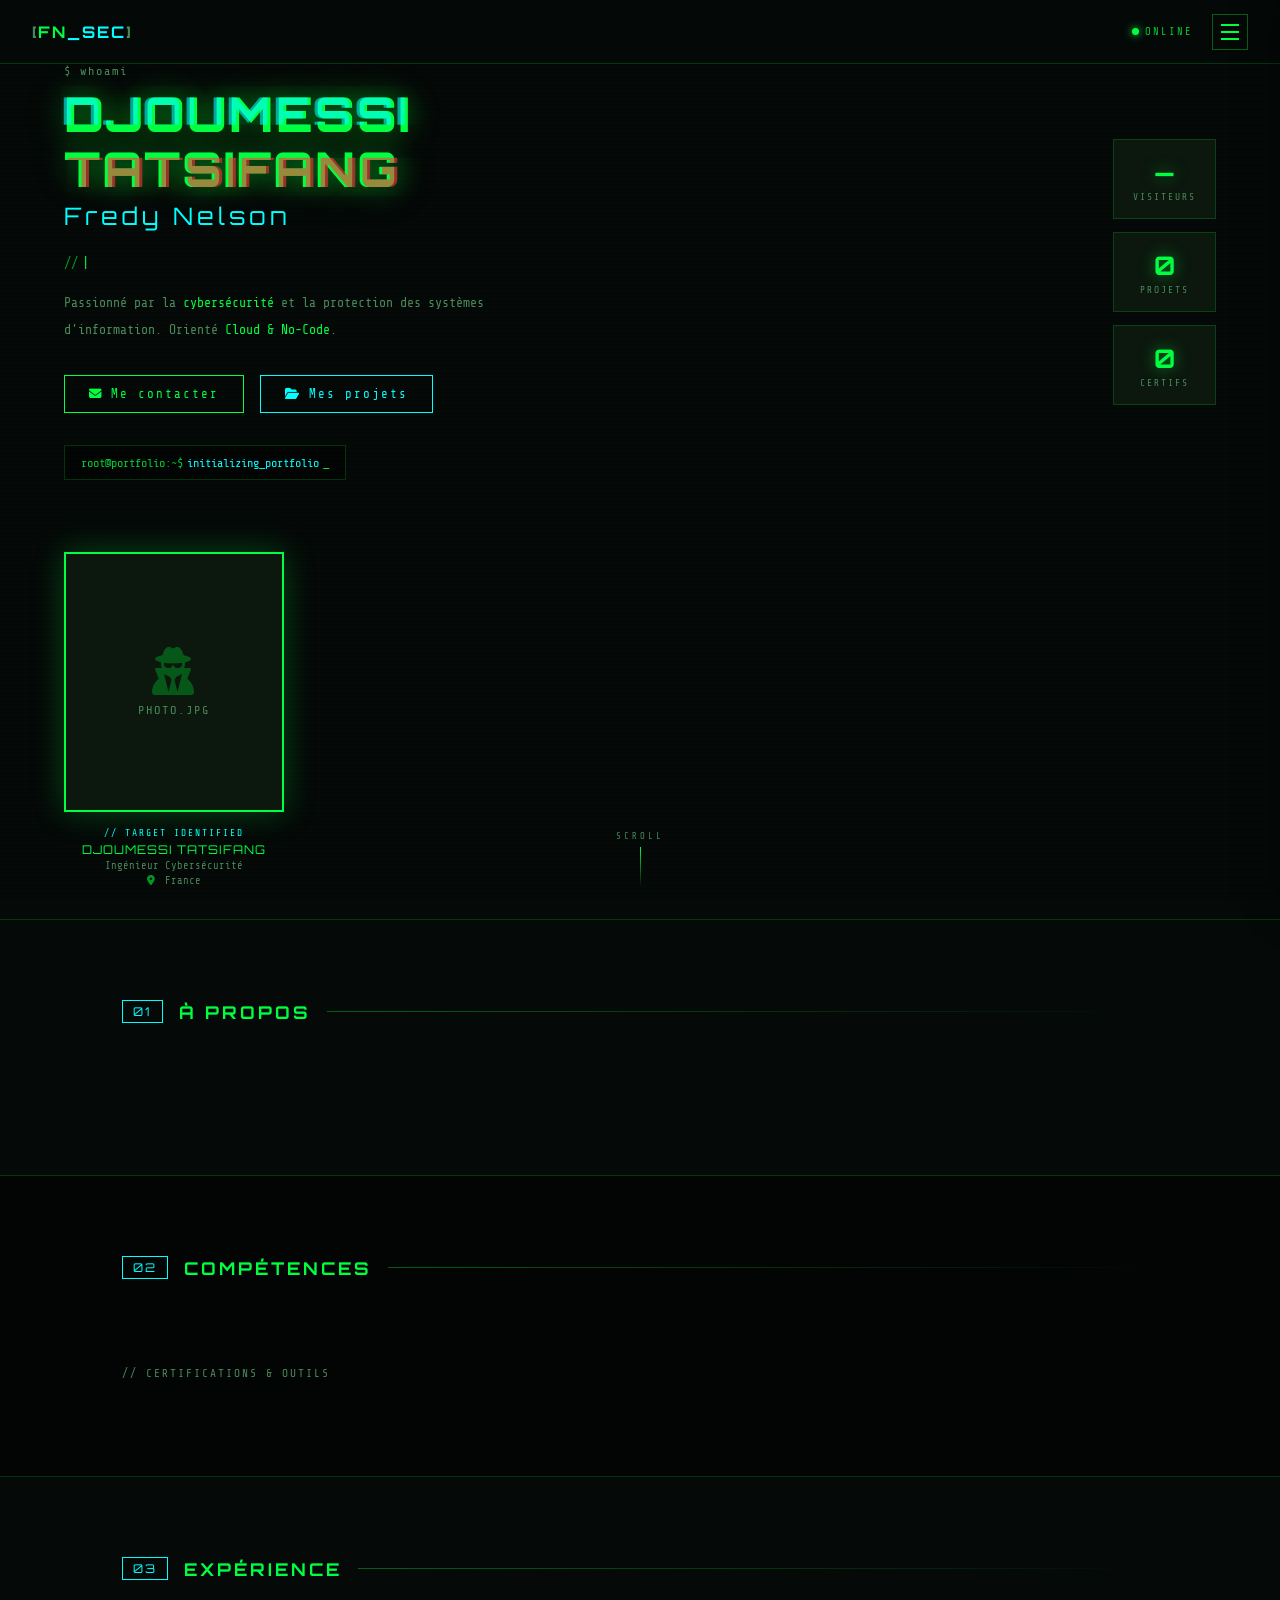
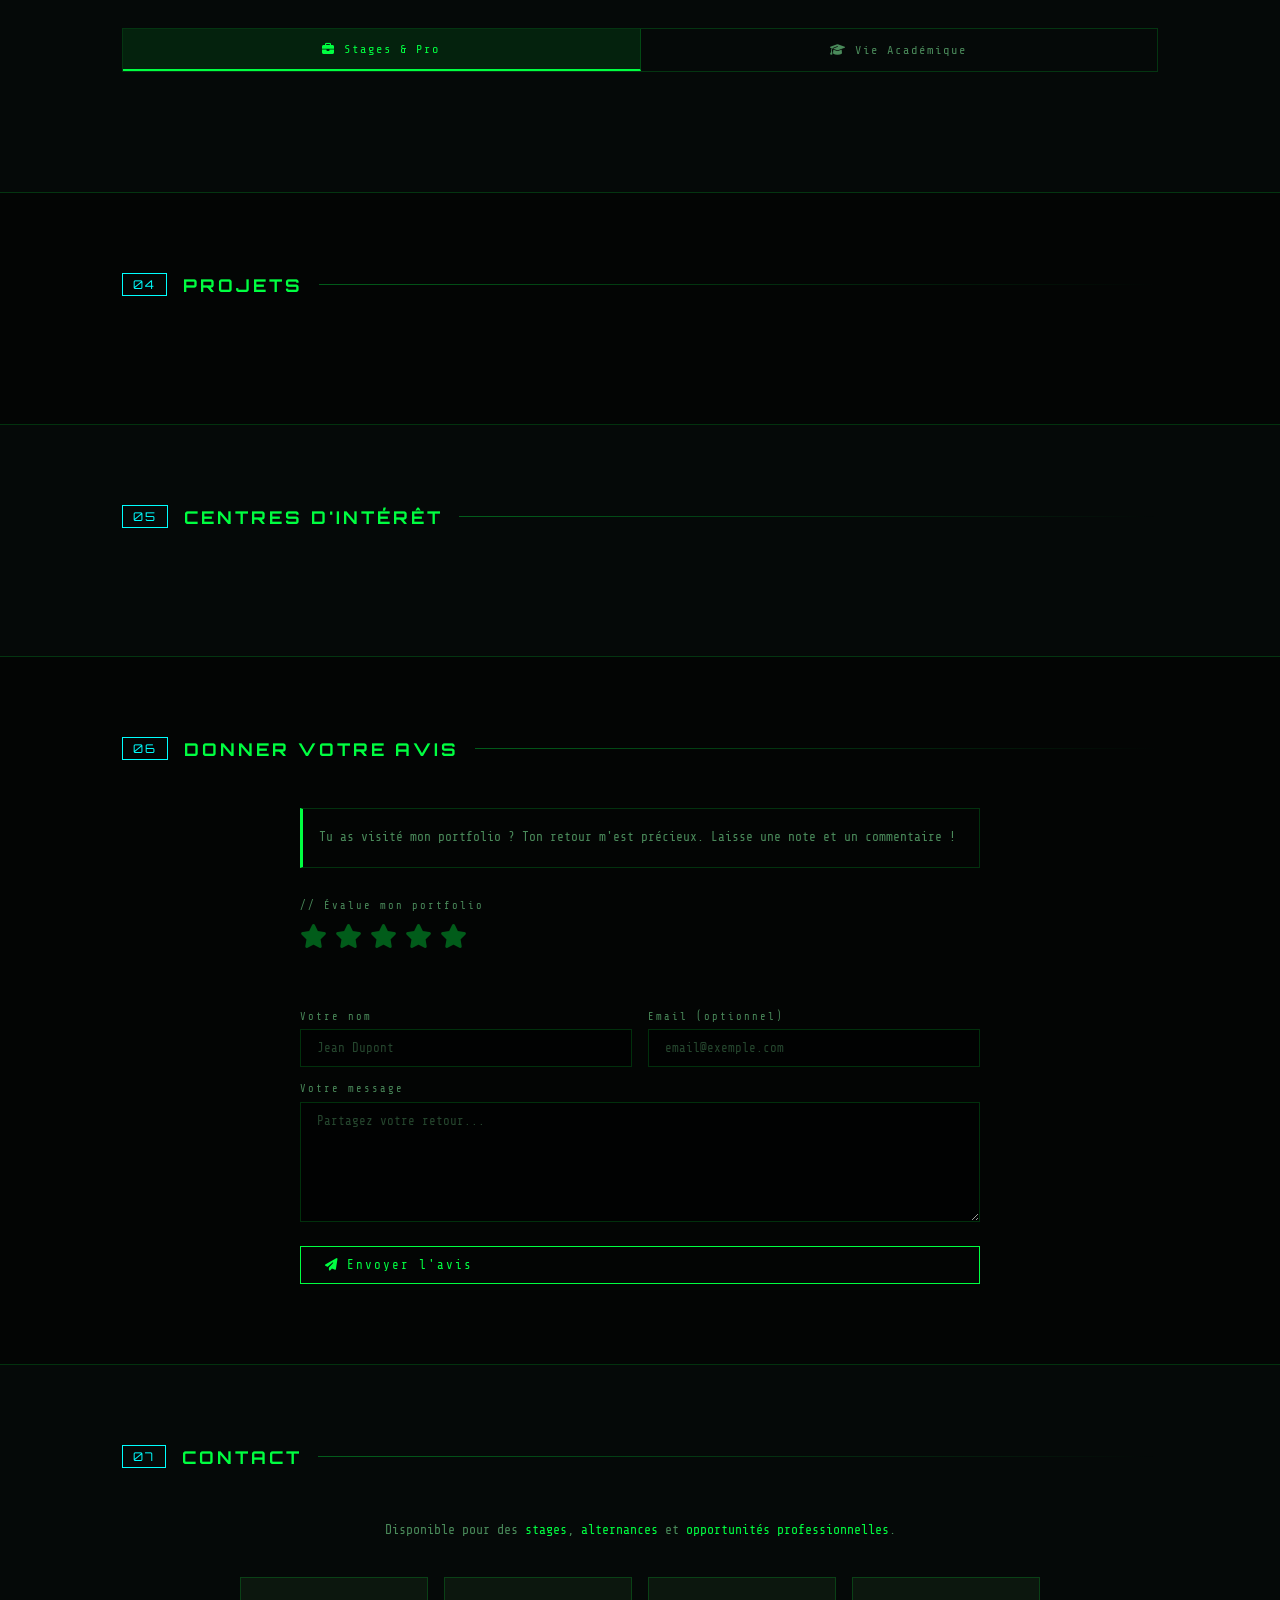
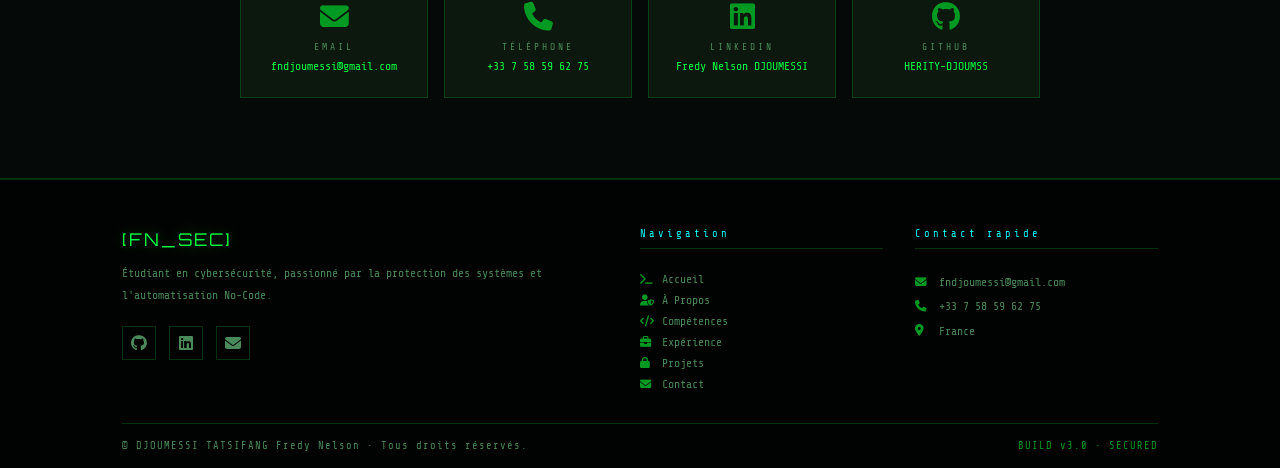
==== commit 12e55ed3: "Add files via upload" ====
--- a/index.html
+++ b/index.html
@@ -12,7 +12,6 @@
 <canvas id="matrix-canvas"></canvas>
 <div class="scanlines"></div>
 
-<!-- NAVBAR -->
 <nav id="navbar">
   <div class="nav-logo"><span class="bracket">[</span>FN<span class="accent">_SEC</span><span class="bracket">]</span></div>
   <div class="nav-right">
@@ -21,7 +20,6 @@
   </div>
 </nav>
 
-<!-- SIDEBAR -->
 <div class="sidebar-overlay" id="sidebarOverlay"></div>
 <aside class="sidebar" id="sidebar">
   <div class="sidebar-header">
@@ -44,7 +42,6 @@
   </div>
 </aside>
 
-<!-- HERO -->
 <section id="accueil" class="hero">
   <div class="hero-content">
     <div class="hero-pre">$ whoami</div>
@@ -52,10 +49,9 @@
     <h2 class="hero-firstname" id="hero-firstname">Fredy Nelson</h2>
     <div class="hero-typing-wrap">
       <span class="hero-typing-prefix">// </span>
-      <span class="hero-typing" id="typingText"></span>
-      <span class="cursor-blink">|</span>
-    </div>
-    <p class="hero-desc" id="hero-accroche">Passionné par la <span class="hl">cybersécurité</span> et la protection des systèmes d'information. Orienté <span class="hl">sécurité offensive, Cloud &amp; automatisation No-Code</span>.</p>
+      <span id="typingText"></span><span class="cursor-blink">|</span>
+    </div>
+    <p class="hero-desc" id="hero-accroche">Passionné par la <span class="hl">cybersécurité</span> et la protection des systèmes d'information. Orienté <span class="hl">Cloud &amp; No-Code</span>.</p>
     <div class="hero-btns">
       <a href="#contact" class="btn-cyber"><i class="fas fa-envelope"></i> Me contacter</a>
       <a href="#projets" class="btn-cyber btn-cyan"><i class="fas fa-folder-open"></i> Mes projets</a>
@@ -66,13 +62,11 @@
       <span class="cursor-blink">_</span>
     </div>
   </div>
-
   <div class="hero-stats">
     <div class="stat-card"><div class="stat-num" id="visitorCount">—</div><div class="stat-lbl">VISITEURS</div></div>
     <div class="stat-card"><div class="stat-num" id="stat-projets">0</div><div class="stat-lbl">PROJETS</div></div>
     <div class="stat-card"><div class="stat-num" id="stat-certifs">0</div><div class="stat-lbl">CERTIFS</div></div>
   </div>
-
   <div class="hero-photo-wrap">
     <div class="photo-frame" id="hero-photo-container">
       <div class="photo-placeholder"><i class="fas fa-user-secret"></i><span>PHOTO.JPG</span></div>
@@ -88,7 +82,6 @@
   <div class="scroll-indicator"><span>SCROLL</span><div class="scroll-line"></div></div>
 </section>
 
-<!-- À PROPOS -->
 <section id="apropos" class="section">
   <div class="container">
     <div class="sec-header"><span class="sec-num">01</span><h2 class="sec-title">À PROPOS</h2><div class="sec-line"></div></div>
@@ -102,7 +95,6 @@
   </div>
 </section>
 
-<!-- COMPÉTENCES -->
 <section id="competences" class="section section-dark">
   <div class="container">
     <div class="sec-header"><span class="sec-num">02</span><h2 class="sec-title">COMPÉTENCES</h2><div class="sec-line"></div></div>
@@ -114,12 +106,11 @@
   </div>
 </section>
 
-<!-- EXPÉRIENCE -->
 <section id="experience" class="section">
   <div class="container">
     <div class="sec-header"><span class="sec-num">03</span><h2 class="sec-title">EXPÉRIENCE</h2><div class="sec-line"></div></div>
-    <div class="exp-tabs">
-      <button class="exp-tab active" data-tab="stages"><i class="fas fa-briefcase"></i> Stages & Pro</button>
+    <div class="exp-tabs" id="exp-tabs-container">
+      <button class="exp-tab active" data-tab="stages"><i class="fas fa-briefcase"></i> Stages &amp; Pro</button>
       <button class="exp-tab" data-tab="academique"><i class="fas fa-graduation-cap"></i> Vie Académique</button>
     </div>
     <div class="exp-content active" id="tab-stages"><div class="timeline" id="stages-timeline"></div></div>
@@ -127,17 +118,13 @@
   </div>
 </section>
 
-<!-- PROJETS -->
 <section id="projets" class="section section-dark">
   <div class="container">
     <div class="sec-header"><span class="sec-num">04</span><h2 class="sec-title">PROJETS</h2><div class="sec-line"></div></div>
-    <div class="projects-grid" id="projects-grid">
-      <div class="no-content-msg"><i class="fas fa-folder-open"></i><p>Aucun projet.<br>Connecte-toi à l'<a href="gestion-k7x9p.html">interface admin</a> pour en ajouter.</p></div>
-    </div>
-  </div>
-</section>
-
-<!-- CENTRES D'INTÉRÊT -->
+    <div class="projects-grid" id="projects-grid"></div>
+  </div>
+</section>
+
 <section id="interets" class="section">
   <div class="container">
     <div class="sec-header"><span class="sec-num">05</span><h2 class="sec-title">CENTRES D'INTÉRÊT</h2><div class="sec-line"></div></div>
@@ -145,12 +132,11 @@
   </div>
 </section>
 
-<!-- AVIS -->
 <section id="avis" class="section section-dark">
   <div class="container">
     <div class="sec-header"><span class="sec-num">06</span><h2 class="sec-title">DONNER VOTRE AVIS</h2><div class="sec-line"></div></div>
     <div class="avis-wrap">
-      <div class="avis-intro"><p>Tu as visité mon portfolio ? Ton retour m'est précieux !<br>Laisse un commentaire, une suggestion ou une note.</p></div>
+      <div class="avis-intro"><p>Tu as visité mon portfolio ? Ton retour m'est précieux. Laisse une note et un commentaire !</p></div>
       <div class="stars-wrap">
         <div class="stars-label">// Évalue mon portfolio</div>
         <div class="stars-row" id="starsRow">
@@ -163,21 +149,20 @@
         <div class="stars-feedback" id="starsFeedback"></div>
       </div>
       <form class="avis-form" id="avisForm">
-        <input type="hidden" name="note" id="noteInput" value="0"/>
+        <input type="hidden" id="noteInput" value="0"/>
         <div class="form-row">
           <div class="form-group"><label class="form-label">Votre nom</label><input type="text" name="nom" class="form-input" placeholder="Jean Dupont" required/></div>
           <div class="form-group"><label class="form-label">Email (optionnel)</label><input type="email" name="email" class="form-input" placeholder="email@exemple.com"/></div>
         </div>
-        <div class="form-group"><label class="form-label">Votre message / avis</label><textarea name="message" class="form-input form-textarea" placeholder="Partagez votre retour..." required></textarea></div>
+        <div class="form-group"><label class="form-label">Votre message</label><textarea name="message" class="form-input form-textarea" placeholder="Partagez votre retour..." required></textarea></div>
         <button type="submit" class="btn-cyber btn-submit"><i class="fas fa-paper-plane"></i> Envoyer l'avis</button>
-        <div class="form-success" id="formSuccess" style="display:none"><i class="fas fa-check-circle"></i> Merci ! Ton avis a bien été transmis.</div>
-        <div class="form-error" id="formError" style="display:none"><i class="fas fa-exclamation-triangle"></i> Configure le webhook n8n dans l'<a href="gestion-k7x9p.html">interface admin</a>.</div>
+        <div class="form-success" id="formSuccess" style="display:none"><i class="fas fa-check-circle"></i> Merci pour votre avis !</div>
+        <div class="form-error" id="formError" style="display:none"><i class="fas fa-exclamation-triangle"></i> Configure le webhook n8n dans l'interface admin.</div>
       </form>
     </div>
   </div>
 </section>
 
-<!-- CONTACT -->
 <section id="contact" class="section">
   <div class="container">
     <div class="sec-header"><span class="sec-num">07</span><h2 class="sec-title">CONTACT</h2><div class="sec-line"></div></div>
@@ -193,7 +178,6 @@
   </div>
 </section>
 
-<!-- FOOTER -->
 <footer class="footer">
   <div class="container">
     <div class="footer-grid">
@@ -224,14 +208,13 @@
     </div>
     <div class="footer-bottom">
       <span>© <span id="year"></span> DJOUMESSI TATSIFANG Fredy Nelson · Tous droits réservés.</span>
-      <span class="footer-build">BUILD v2.0.0 · SECURED</span>
+      <span class="footer-build">BUILD v3.0 · SECURED</span>
     </div>
   </div>
 </footer>
 
 <button class="back-to-top" id="backToTop"><i class="fas fa-chevron-up"></i></button>
 
-<!-- PROJECT DETAIL MODAL -->
 <div class="proj-modal-overlay" id="projModalOverlay">
   <div class="proj-modal" id="projModal">
     <button class="proj-modal-close" id="projModalClose"><i class="fas fa-times"></i></button>
@@ -246,8 +229,7 @@
         <div class="proj-modal-links" id="projModalLinks"></div>
       </div>
     </div>
-    <!-- Steps slideshow -->
-    <div class="steps-section" id="stepsSection">
+    <div class="steps-section" id="stepsSection" style="display:none">
       <div class="steps-title">// DÉTAILS DU PROJET PAS À PAS</div>
       <div class="steps-nav">
         <button class="step-btn" id="stepPrev"><i class="fas fa-chevron-left"></i> Précédent</button>
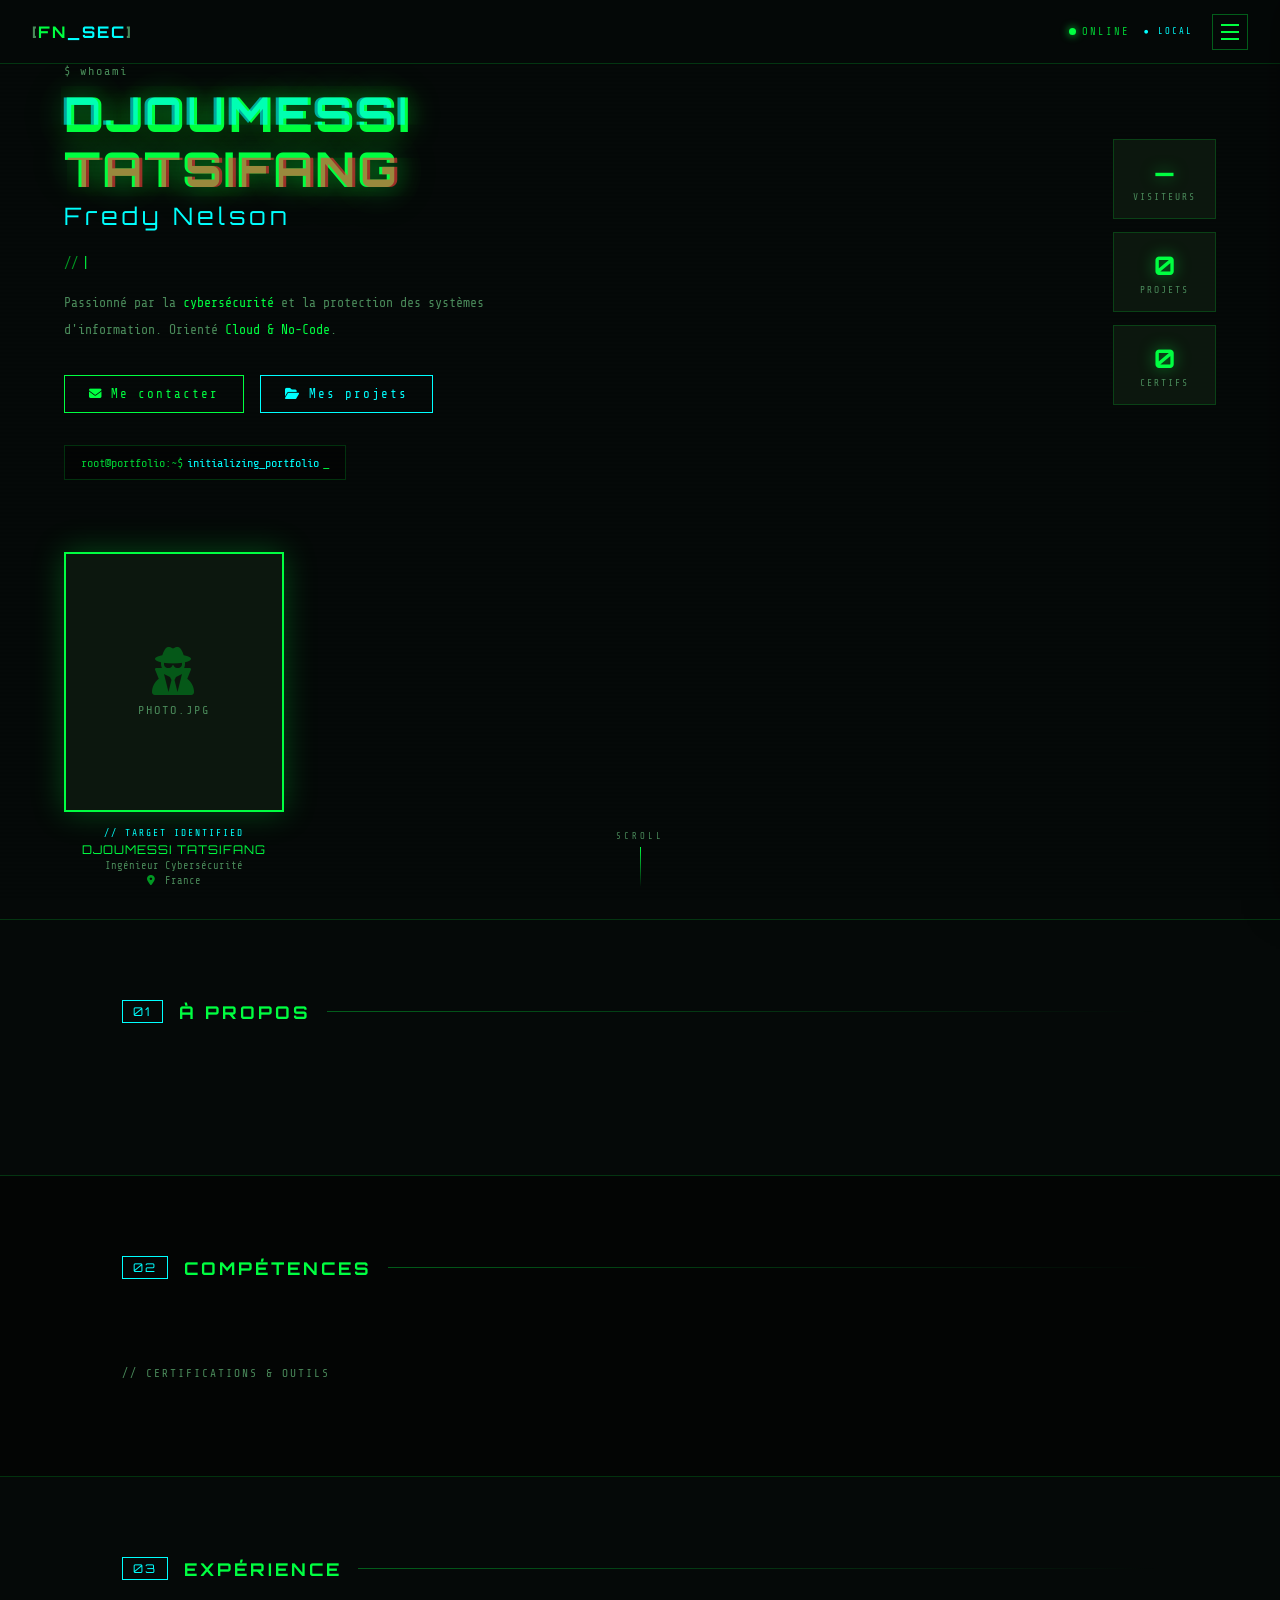
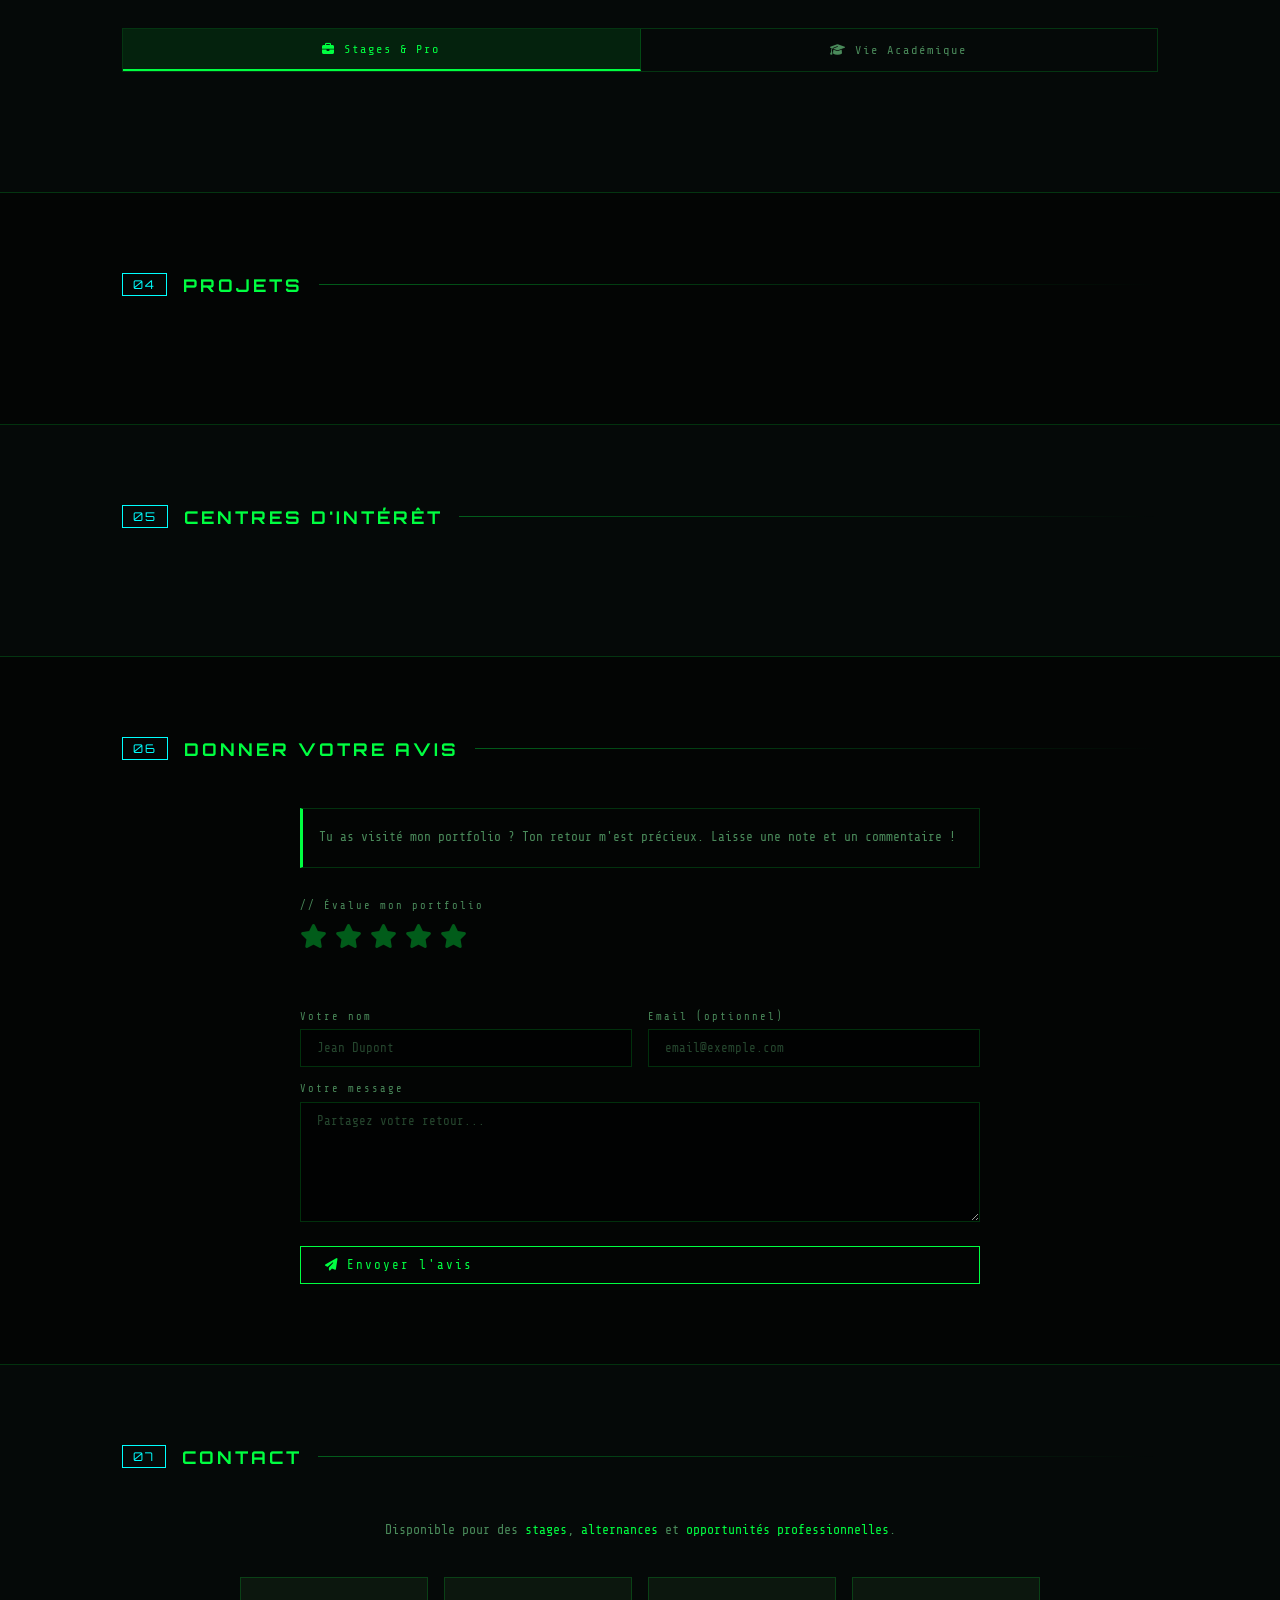
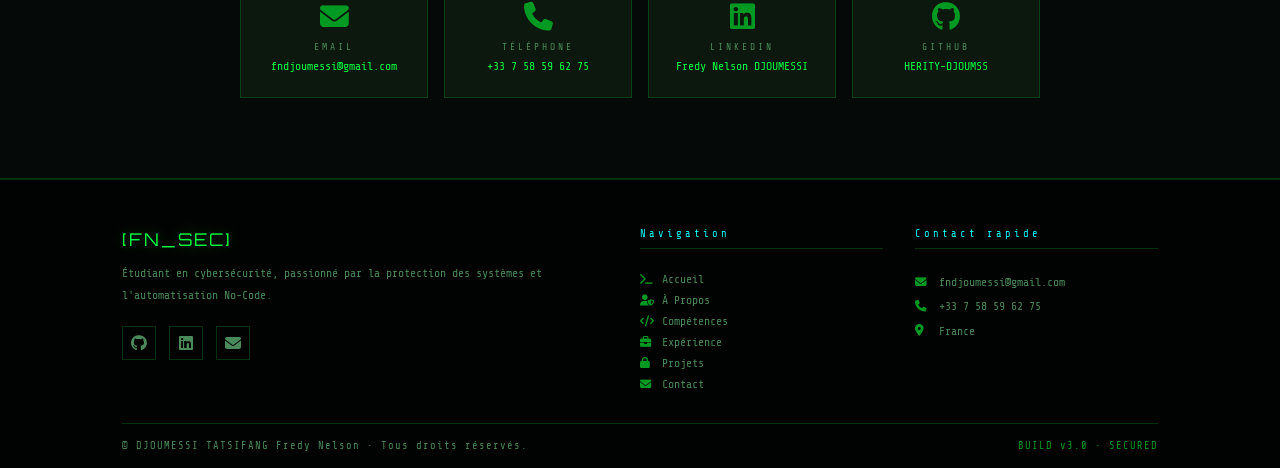
==== commit da458ac2: "Add files via upload" ====
--- a/index.html
+++ b/index.html
@@ -4,7 +4,7 @@
   <meta charset="UTF-8"/>
   <meta name="viewport" content="width=device-width, initial-scale=1.0"/>
   <title>Fredy Nelson DJOUMESSI | Cybersécurité</title>
-  <link rel="stylesheet" href="style.css"/>
+  <link rel="stylesheet" href="style.css?v=5"/>
   <link href="https://fonts.googleapis.com/css2?family=Share+Tech+Mono&family=Orbitron:wght@400;700;900&display=swap" rel="stylesheet"/>
   <link rel="stylesheet" href="https://cdnjs.cloudflare.com/ajax/libs/font-awesome/6.5.0/css/all.min.css"/>
 </head>
@@ -15,7 +15,7 @@
 <nav id="navbar">
   <div class="nav-logo"><span class="bracket">[</span>FN<span class="accent">_SEC</span><span class="bracket">]</span></div>
   <div class="nav-right">
-    <div class="nav-status"><span class="status-dot"></span><span class="status-txt">ONLINE</span></div>
+    <div class="nav-status"><span class="status-dot"></span><span class="status-txt">ONLINE</span> <span id="syncStatus" style="font-size:.55rem;margin-left:.5rem;color:var(--cyan)">● LOCAL</span></div>
     <button class="burger" id="burgerBtn"><span></span><span></span><span></span></button>
   </div>
 </nav>
@@ -242,6 +242,6 @@
   </div>
 </div>
 
-<script src="script.js"></script>
+<script src="script.js?v=5"></script>
 </body>
 </html>
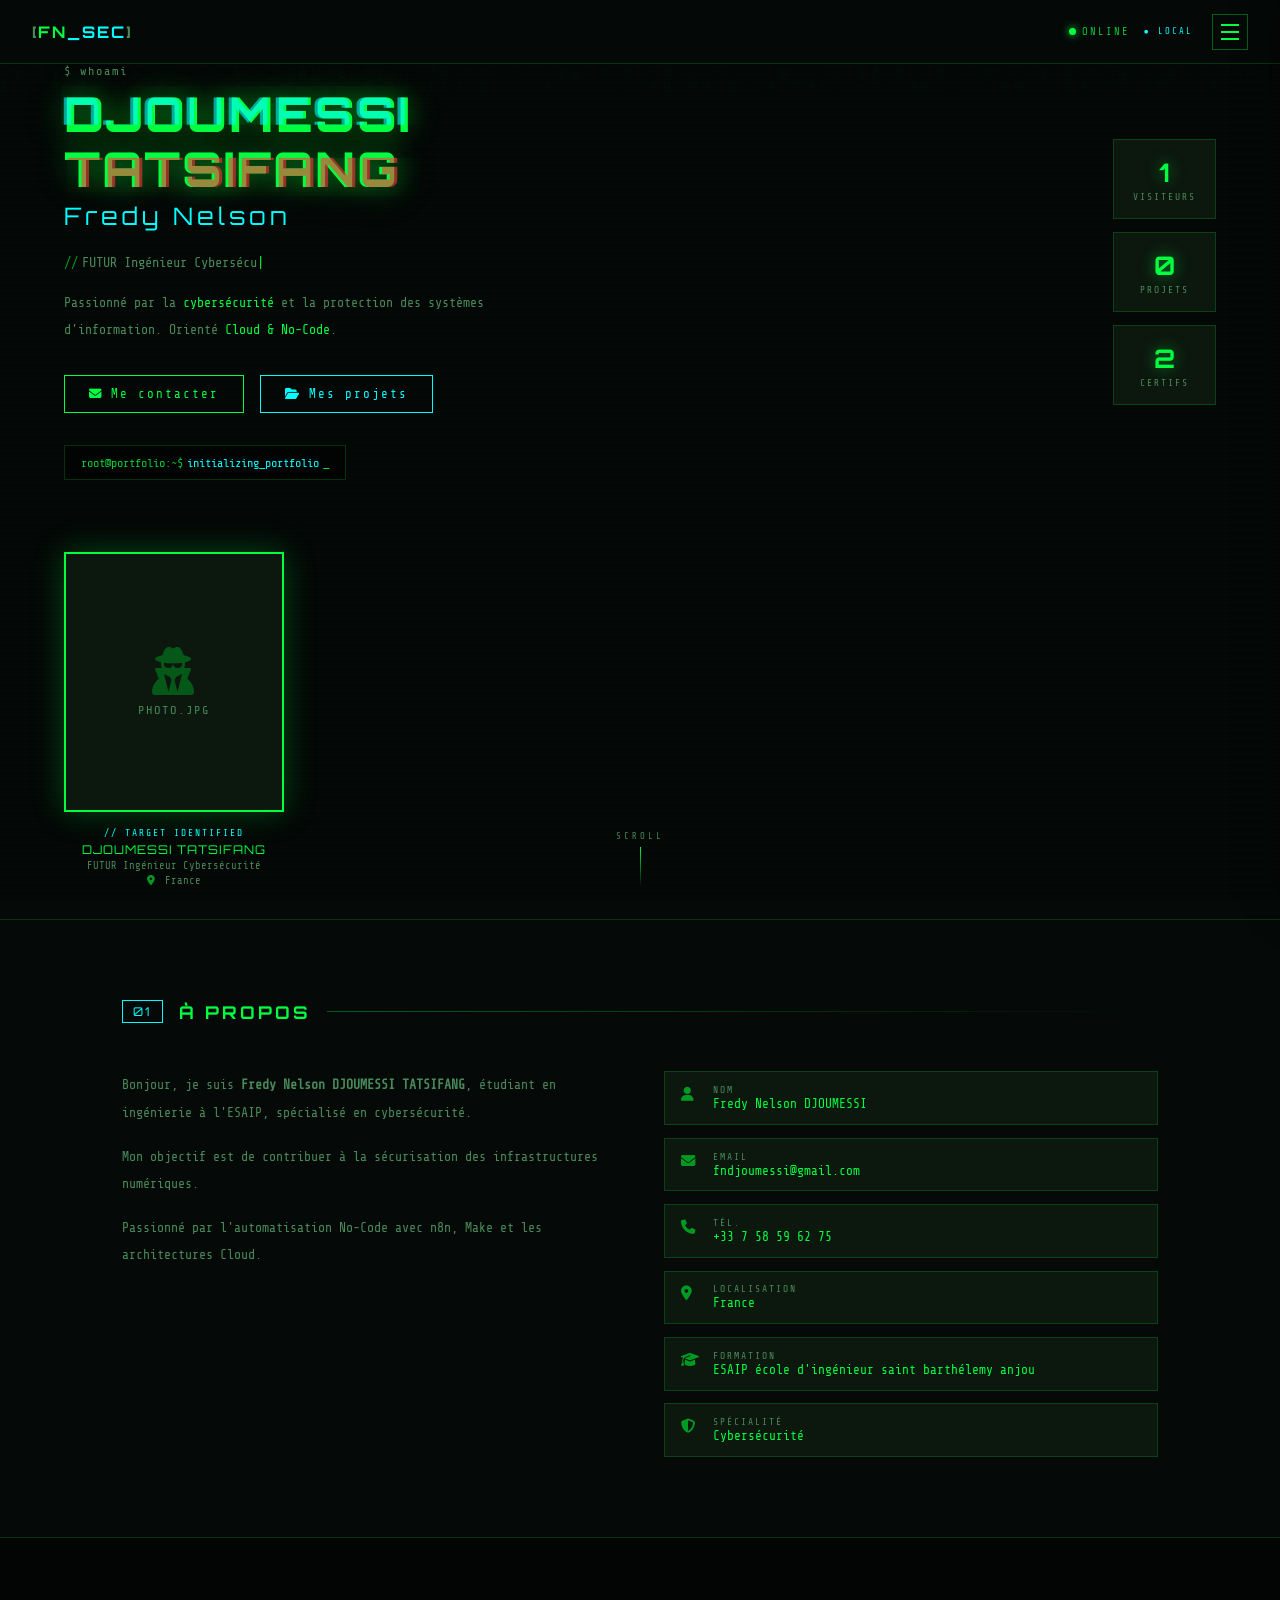
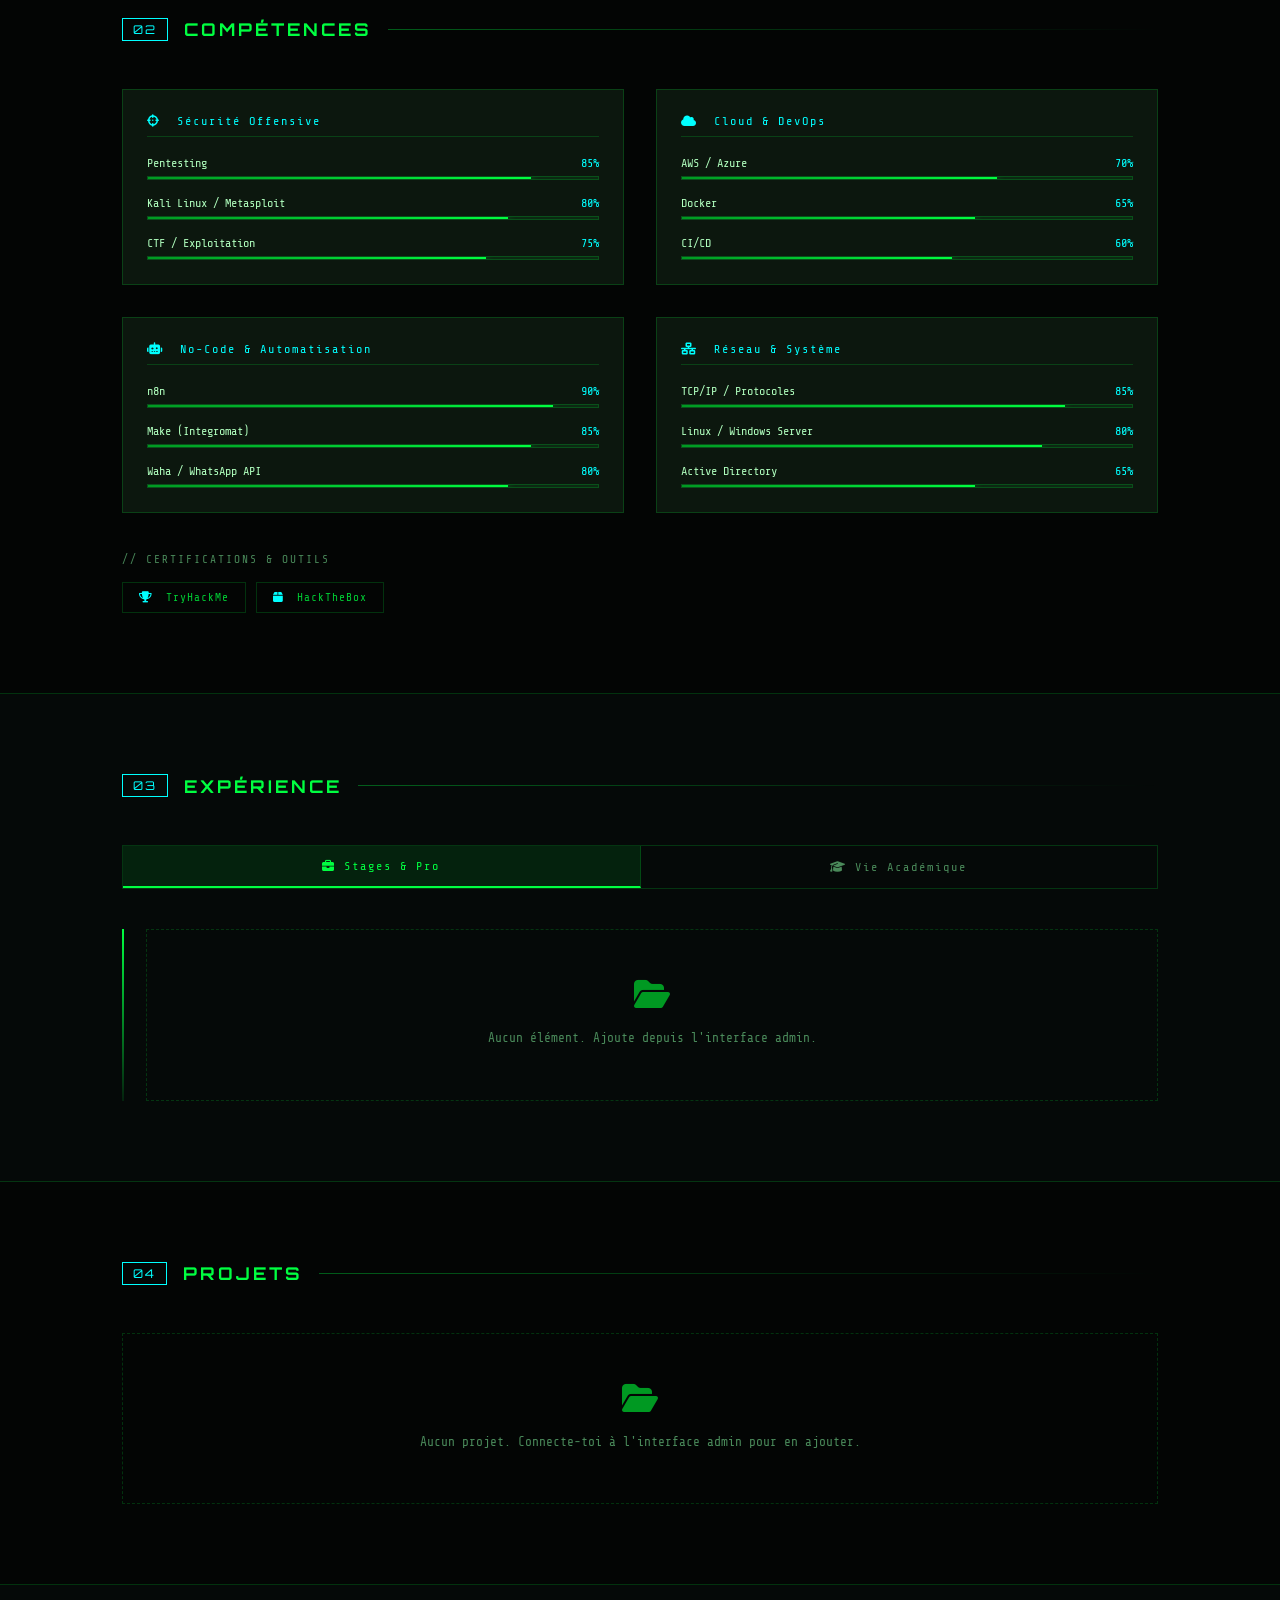
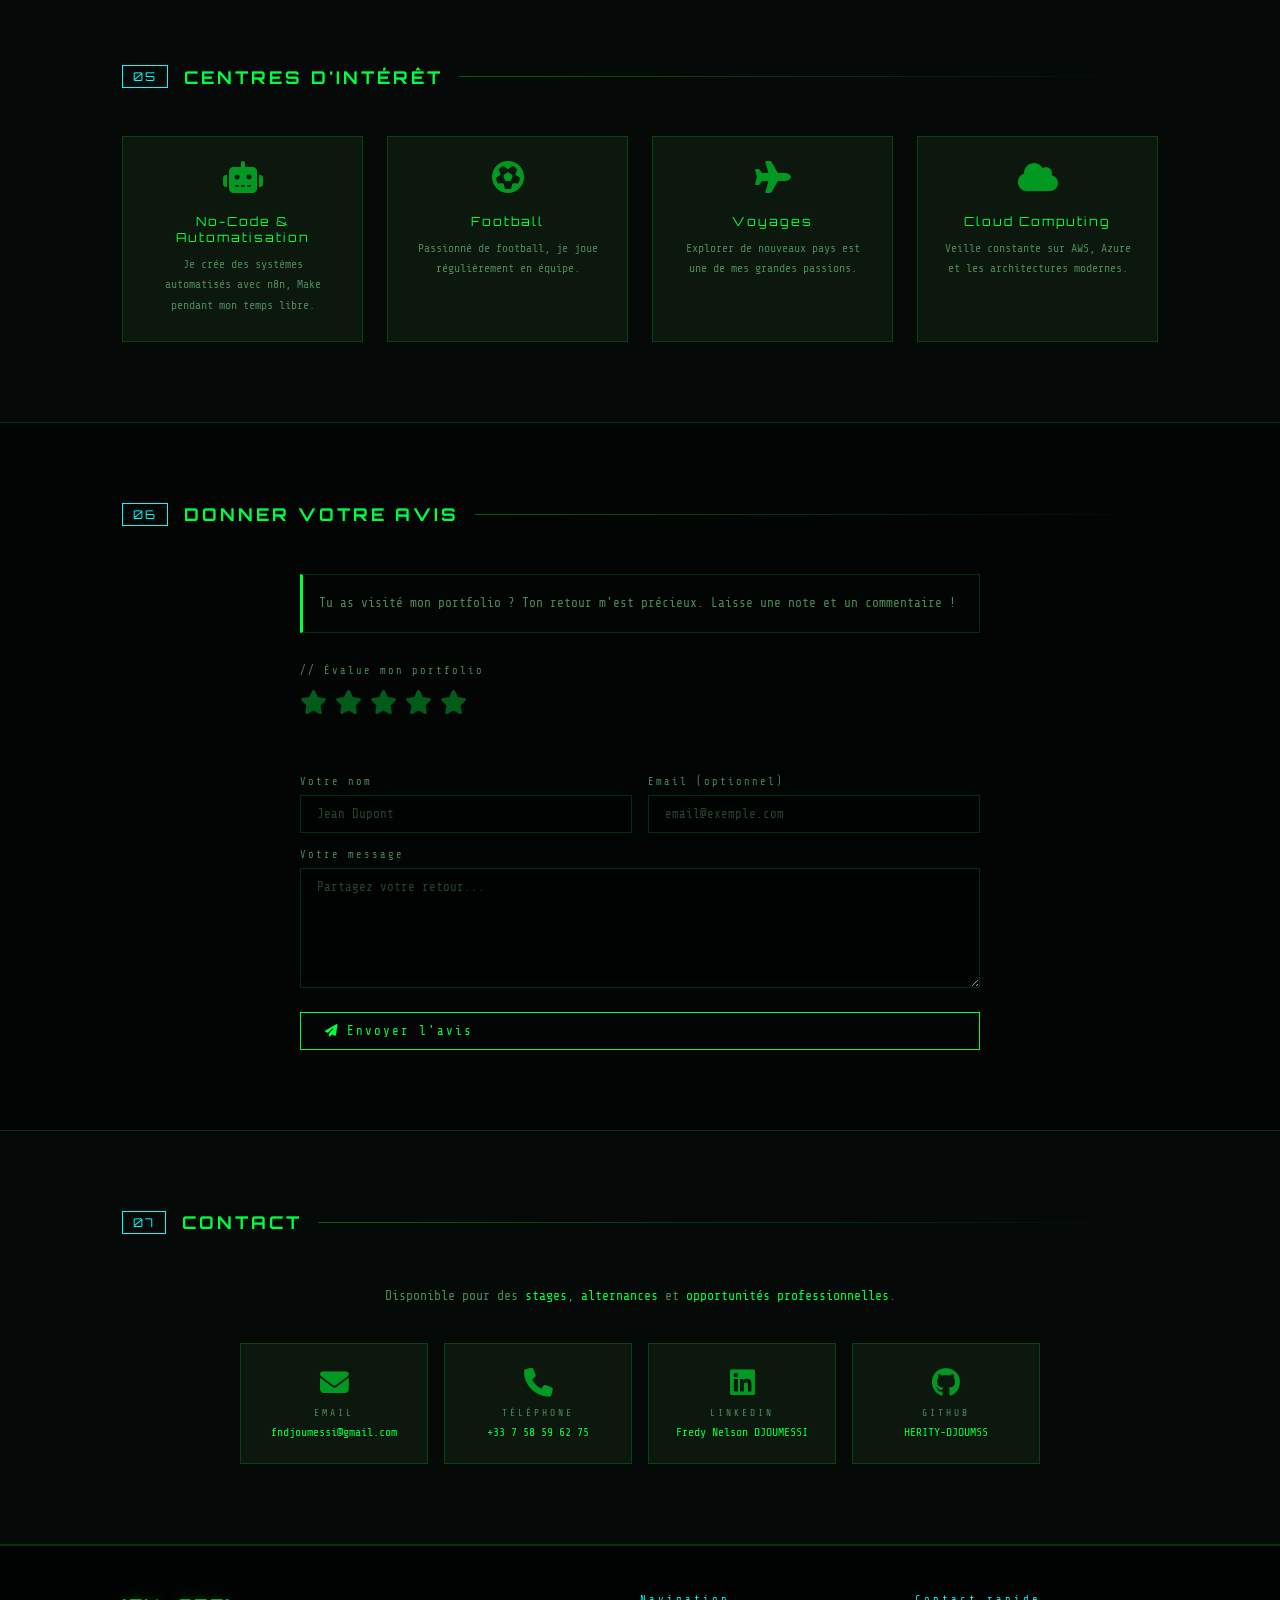
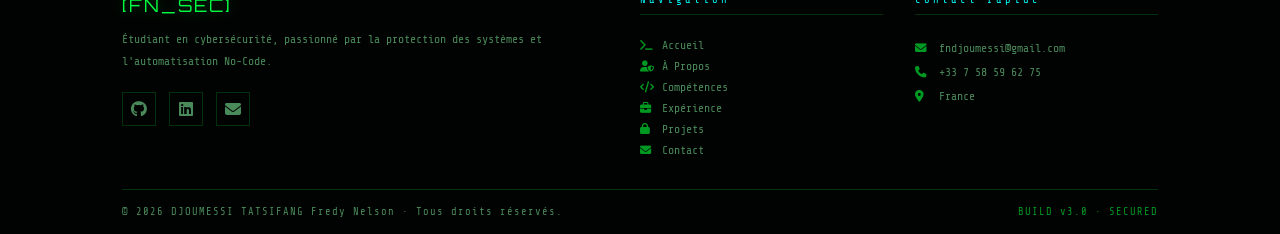
==== commit 39c8f7fd: "Add files via upload" ====
--- a/index.html
+++ b/index.html
@@ -4,7 +4,7 @@
   <meta charset="UTF-8"/>
   <meta name="viewport" content="width=device-width, initial-scale=1.0"/>
   <title>Fredy Nelson DJOUMESSI | Cybersécurité</title>
-  <link rel="stylesheet" href="style.css?v=5"/>
+  <link rel="stylesheet" href="style.css?v=9"/>
   <link href="https://fonts.googleapis.com/css2?family=Share+Tech+Mono&family=Orbitron:wght@400;700;900&display=swap" rel="stylesheet"/>
   <link rel="stylesheet" href="https://cdnjs.cloudflare.com/ajax/libs/font-awesome/6.5.0/css/all.min.css"/>
 </head>
@@ -242,6 +242,6 @@
   </div>
 </div>
 
-<script src="script.js?v=5"></script>
+<script src="script.js?v=9"></script>
 </body>
 </html>
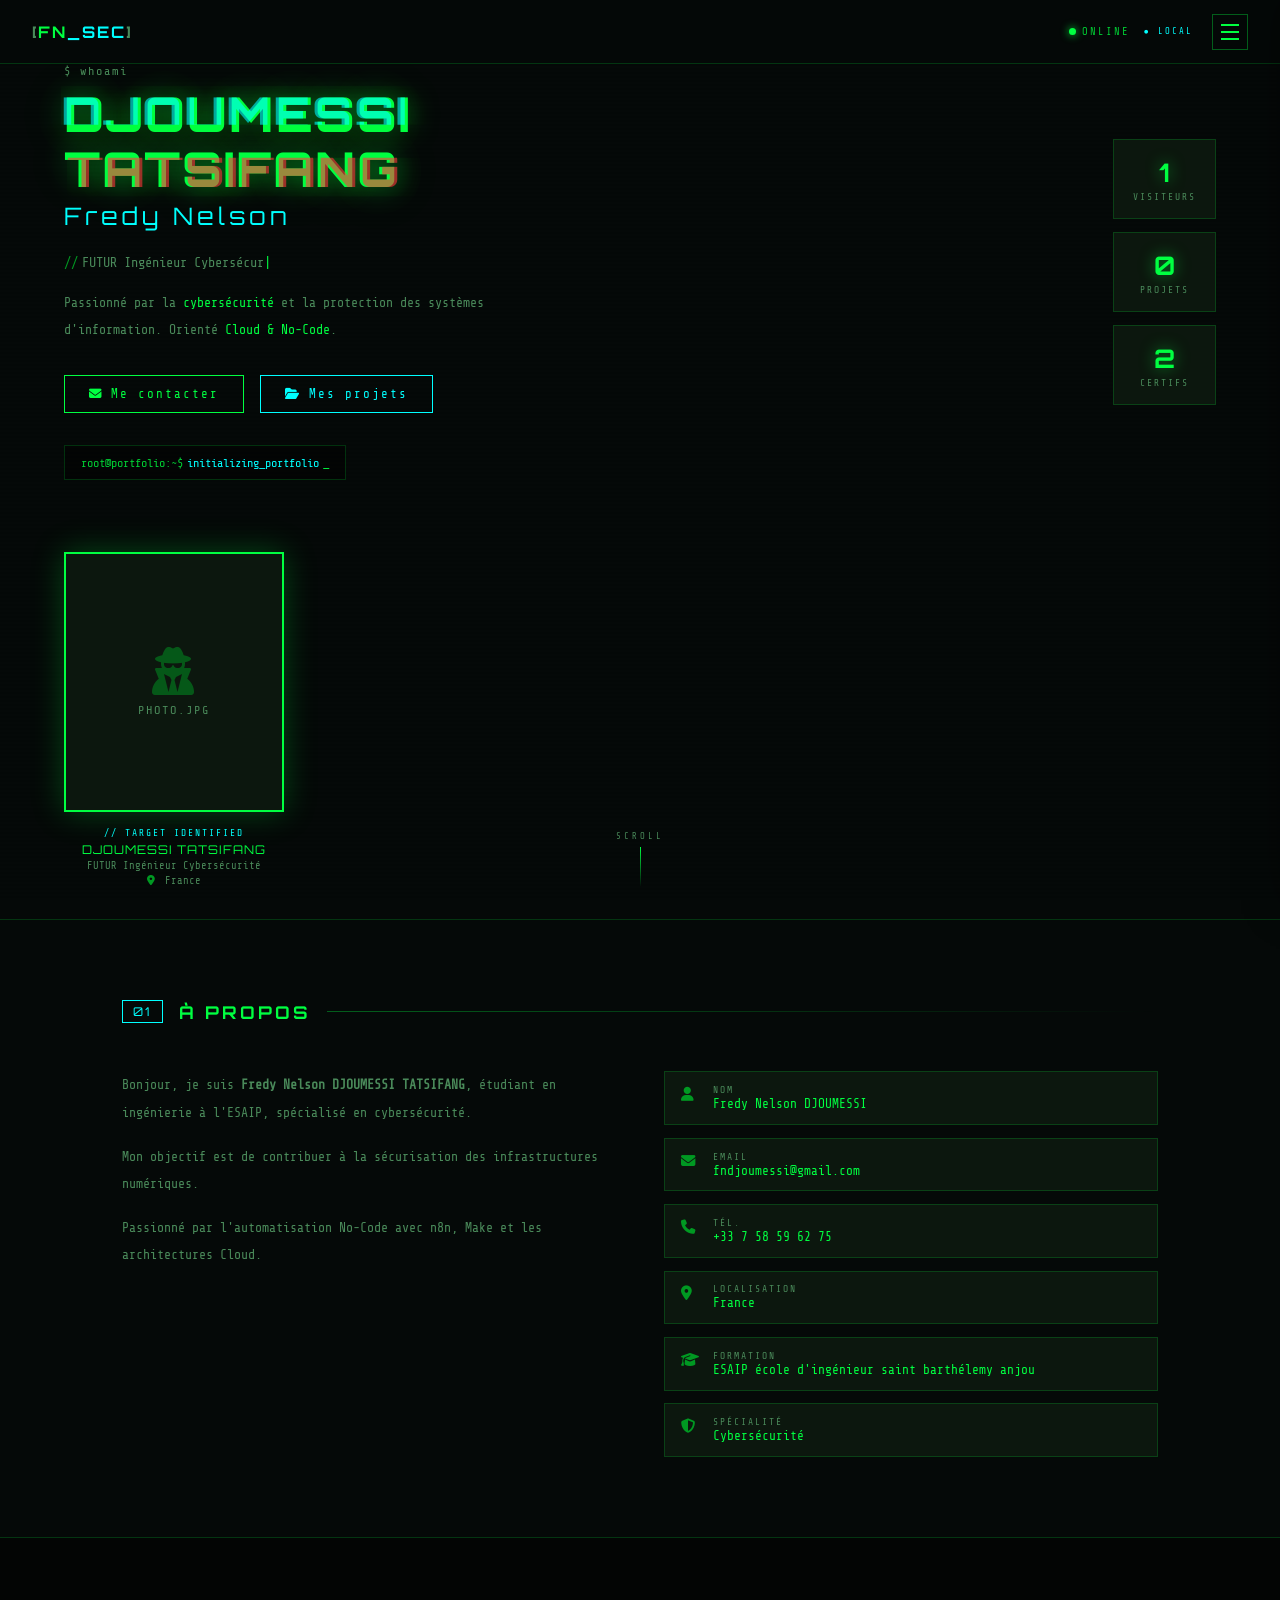
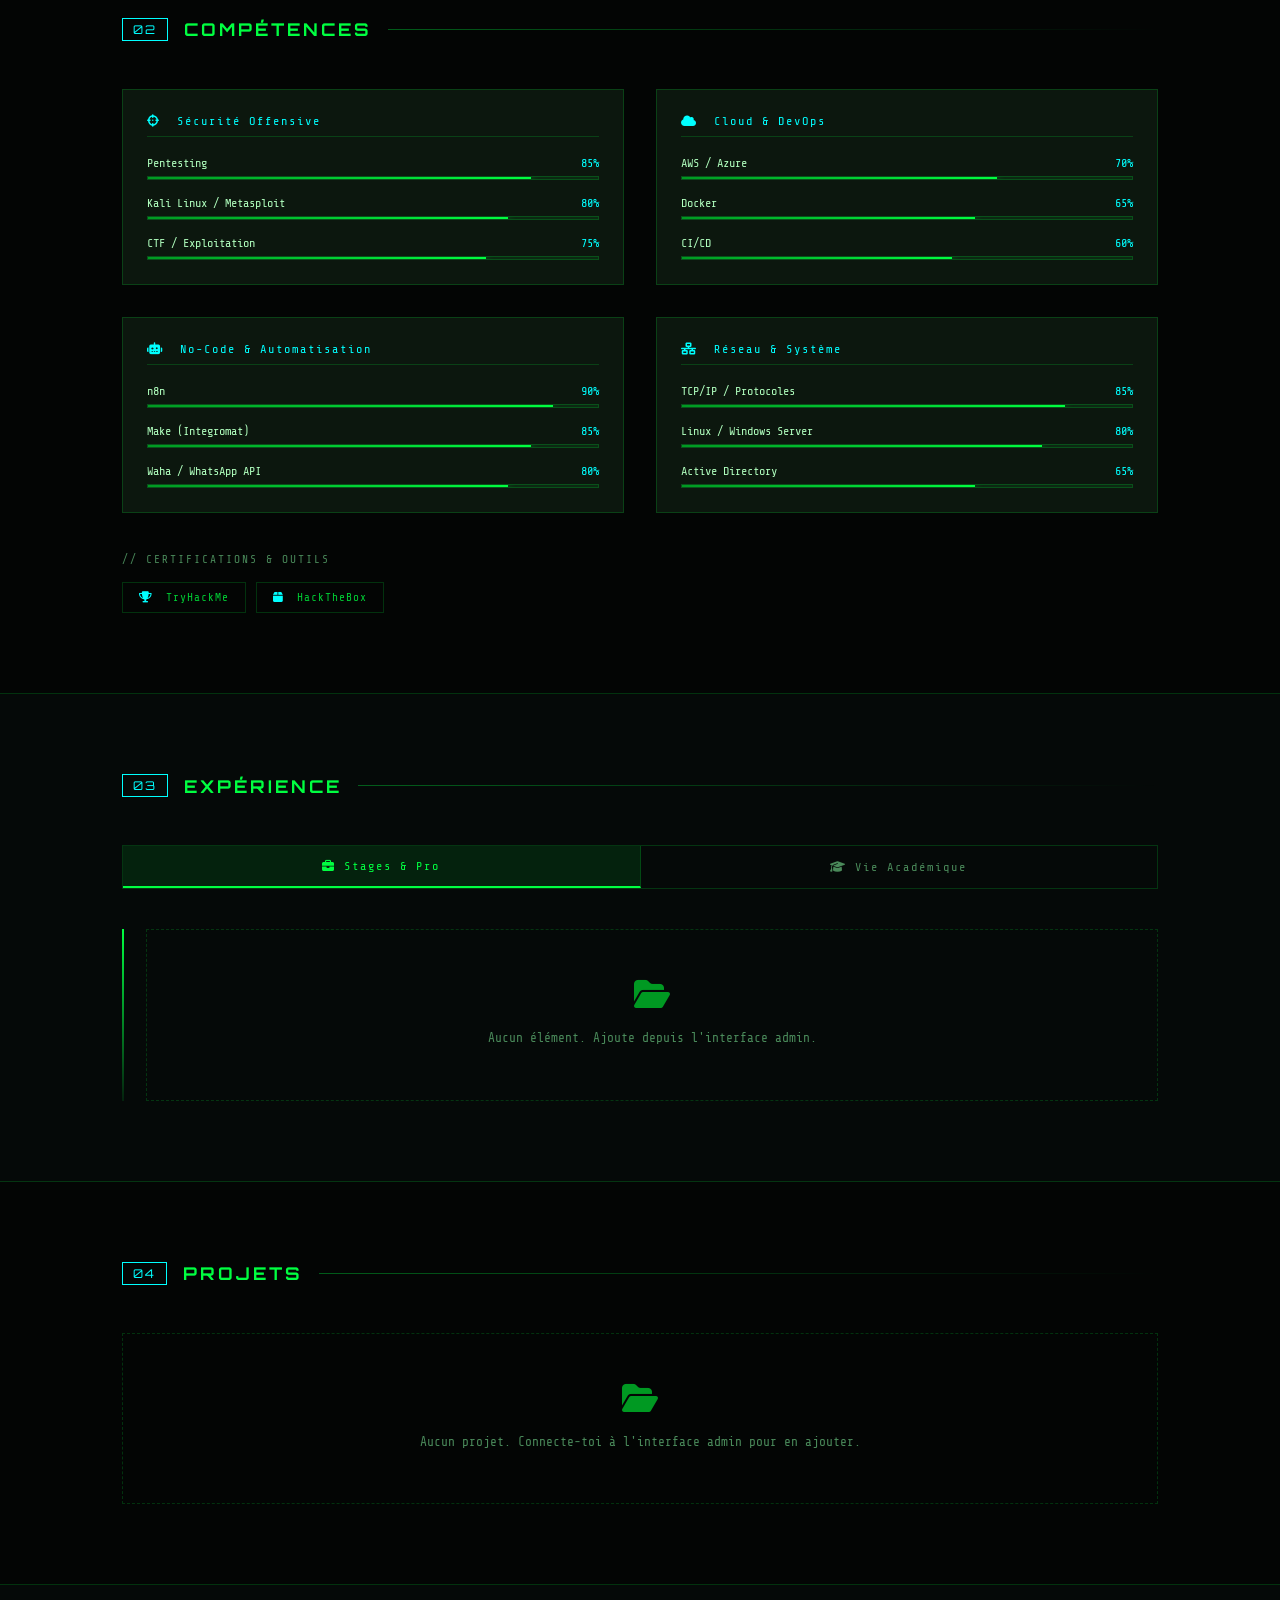
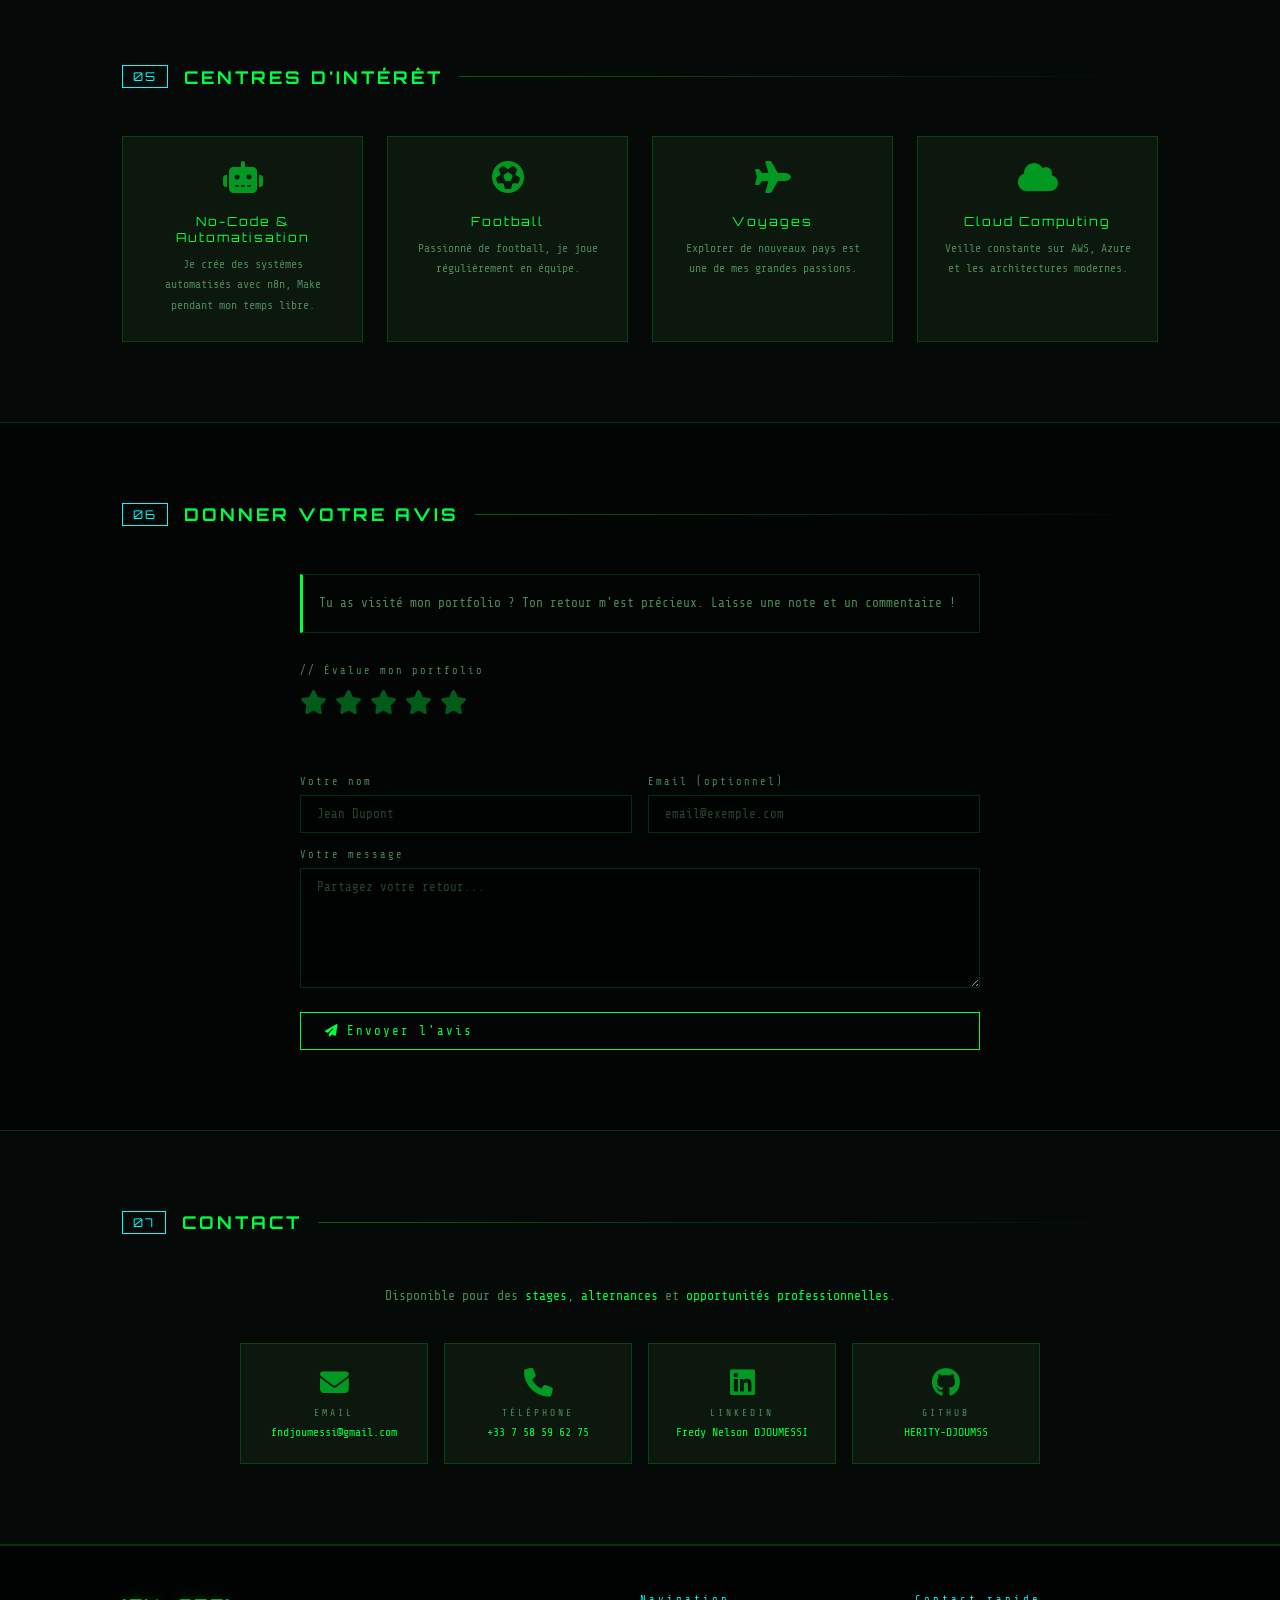
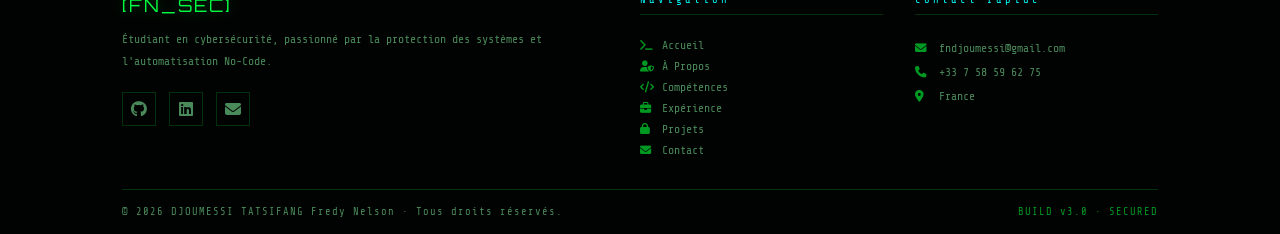
==== commit 3f564a7f: "Add files via upload" ====
--- a/index.html
+++ b/index.html
@@ -4,7 +4,7 @@
   <meta charset="UTF-8"/>
   <meta name="viewport" content="width=device-width, initial-scale=1.0"/>
   <title>Fredy Nelson DJOUMESSI | Cybersécurité</title>
-  <link rel="stylesheet" href="style.css?v=9"/>
+  <link rel="stylesheet" href="style.css?v=10"/>
   <link href="https://fonts.googleapis.com/css2?family=Share+Tech+Mono&family=Orbitron:wght@400;700;900&display=swap" rel="stylesheet"/>
   <link rel="stylesheet" href="https://cdnjs.cloudflare.com/ajax/libs/font-awesome/6.5.0/css/all.min.css"/>
 </head>
@@ -242,6 +242,6 @@
   </div>
 </div>
 
-<script src="script.js?v=9"></script>
+<script src="script.js?v=10"></script>
 </body>
 </html>
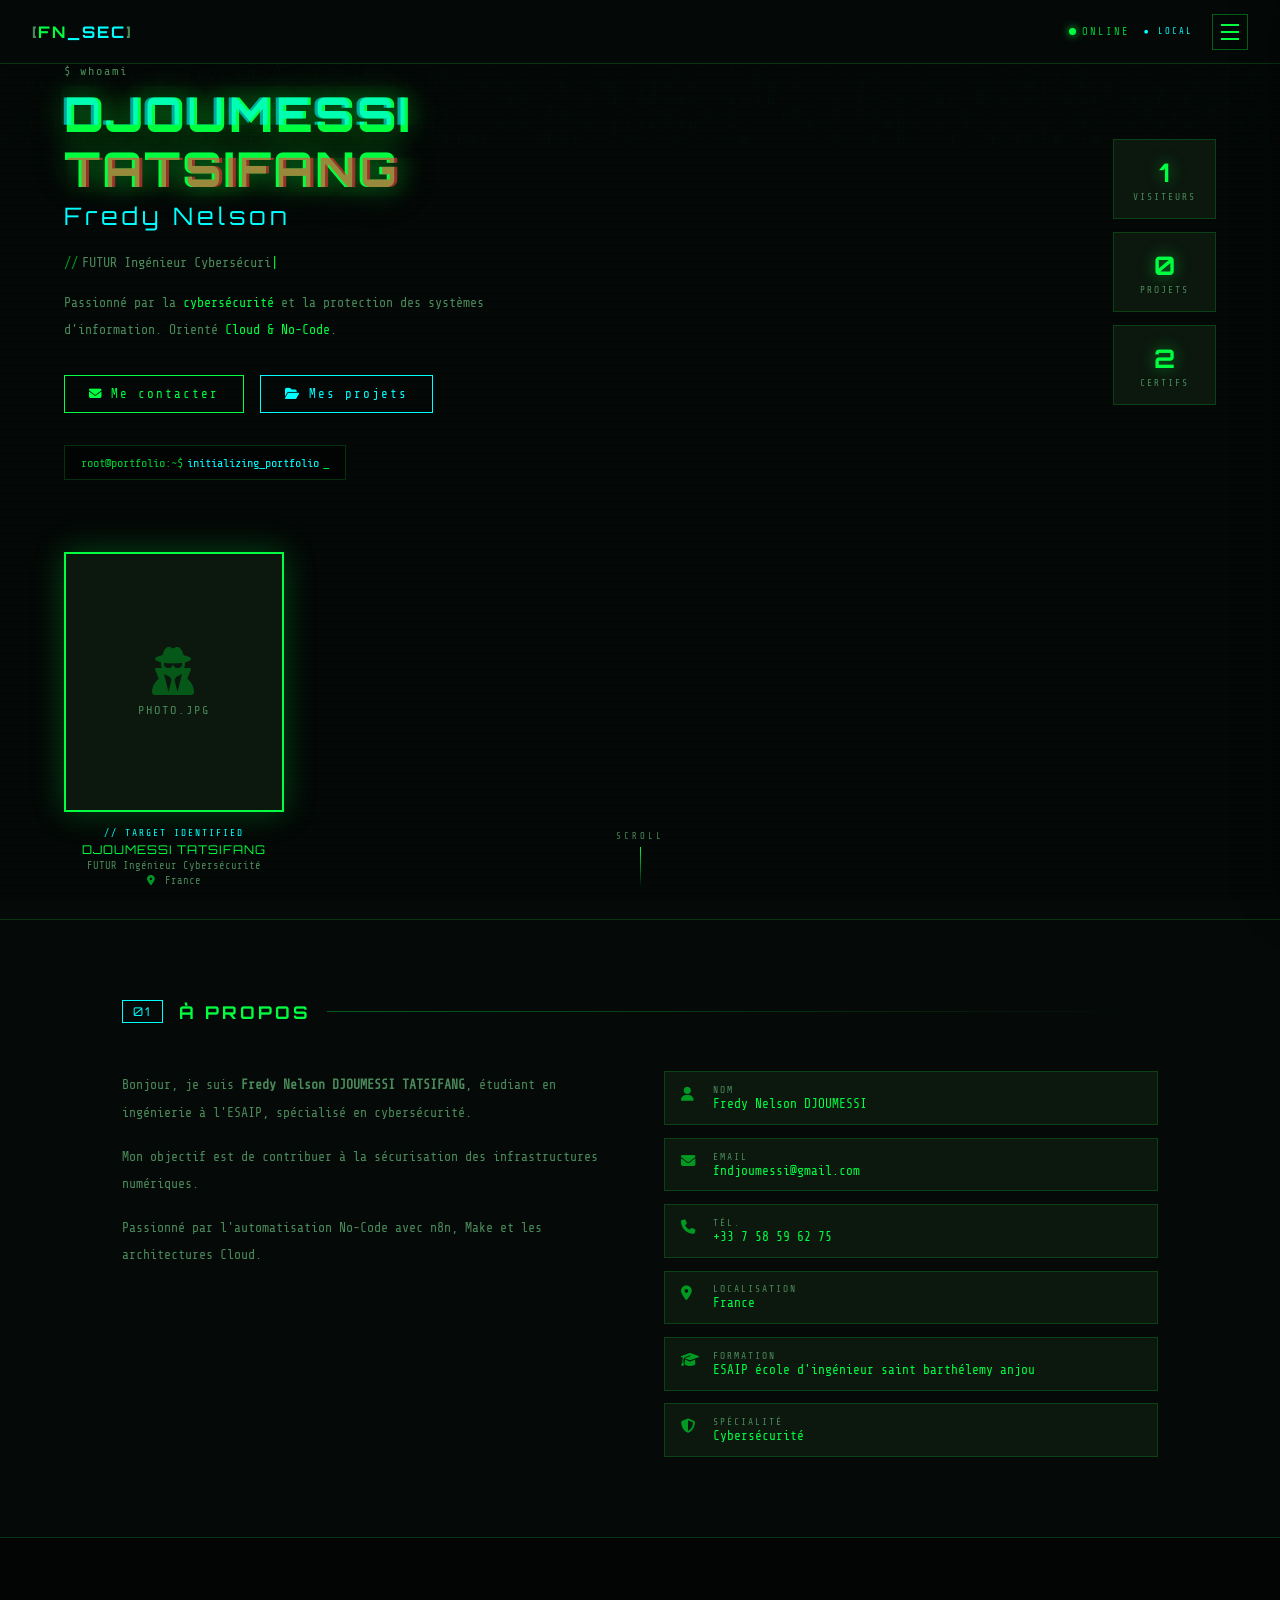
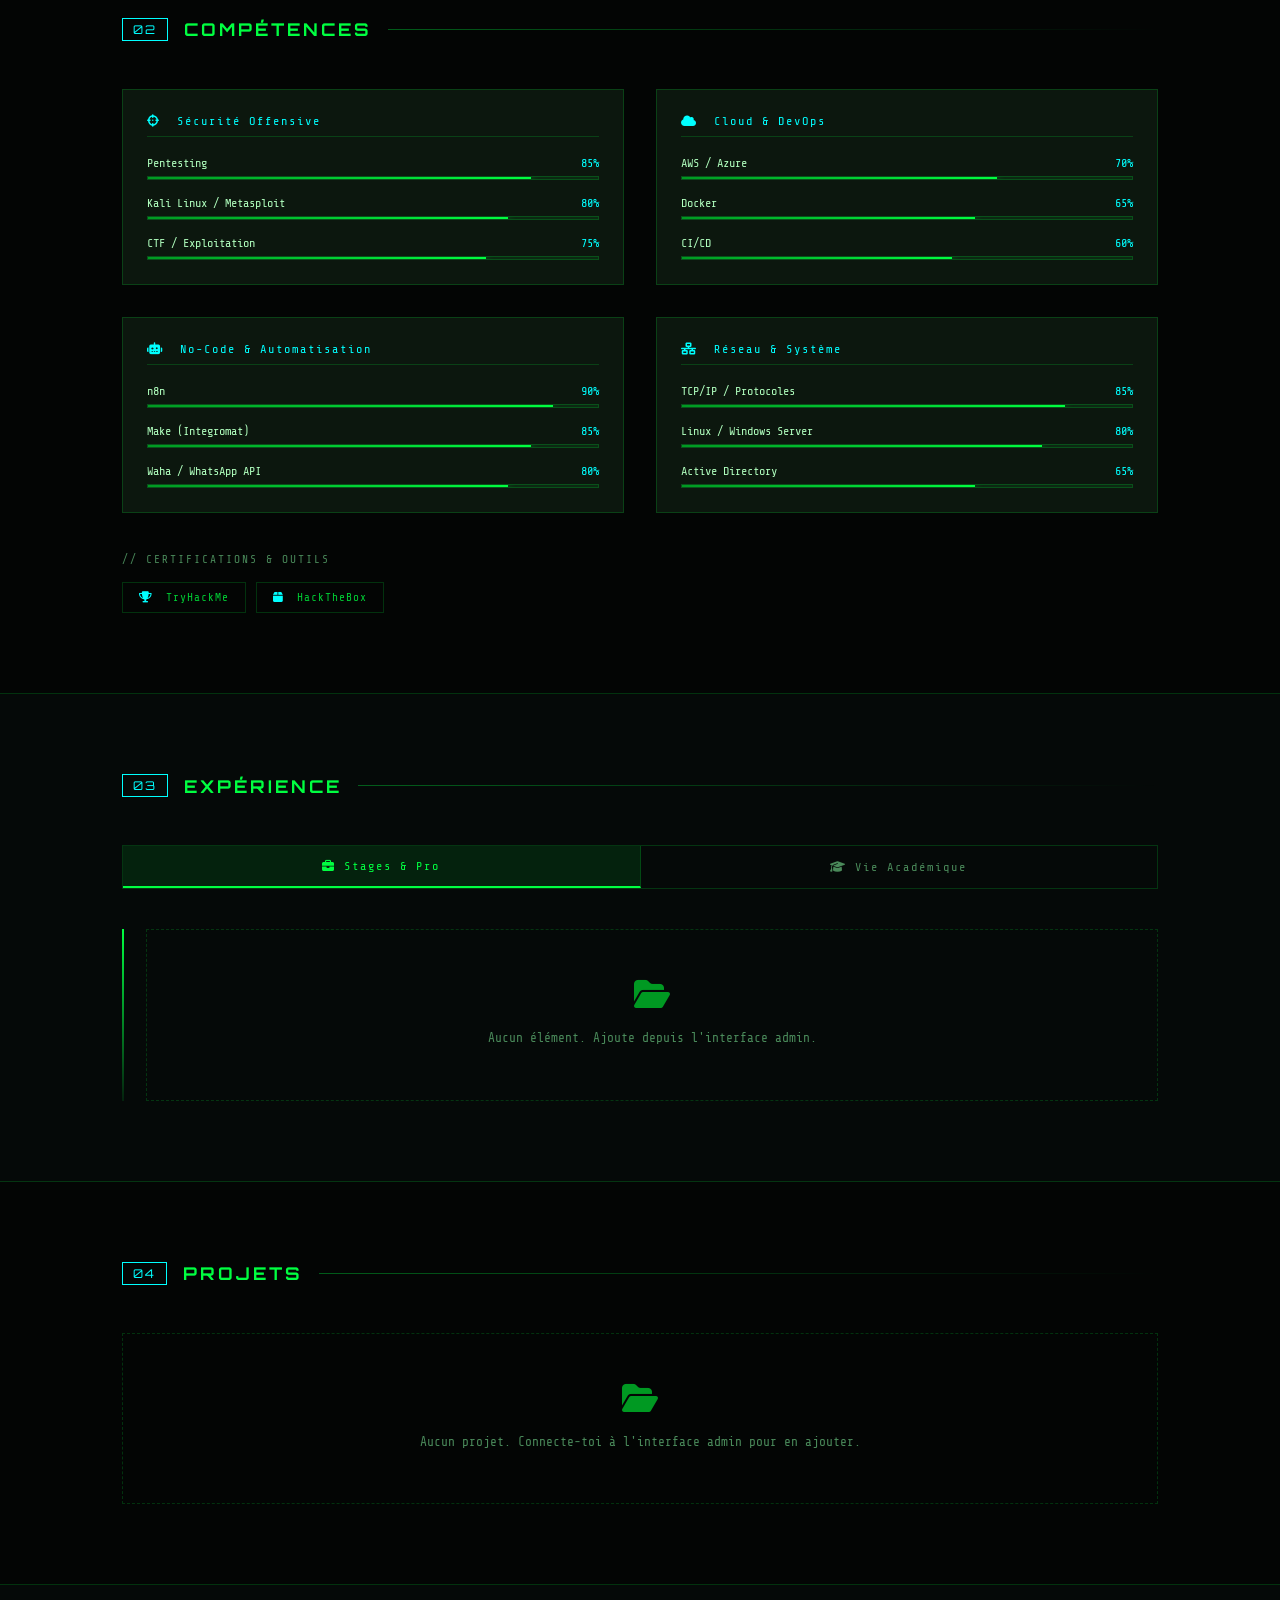
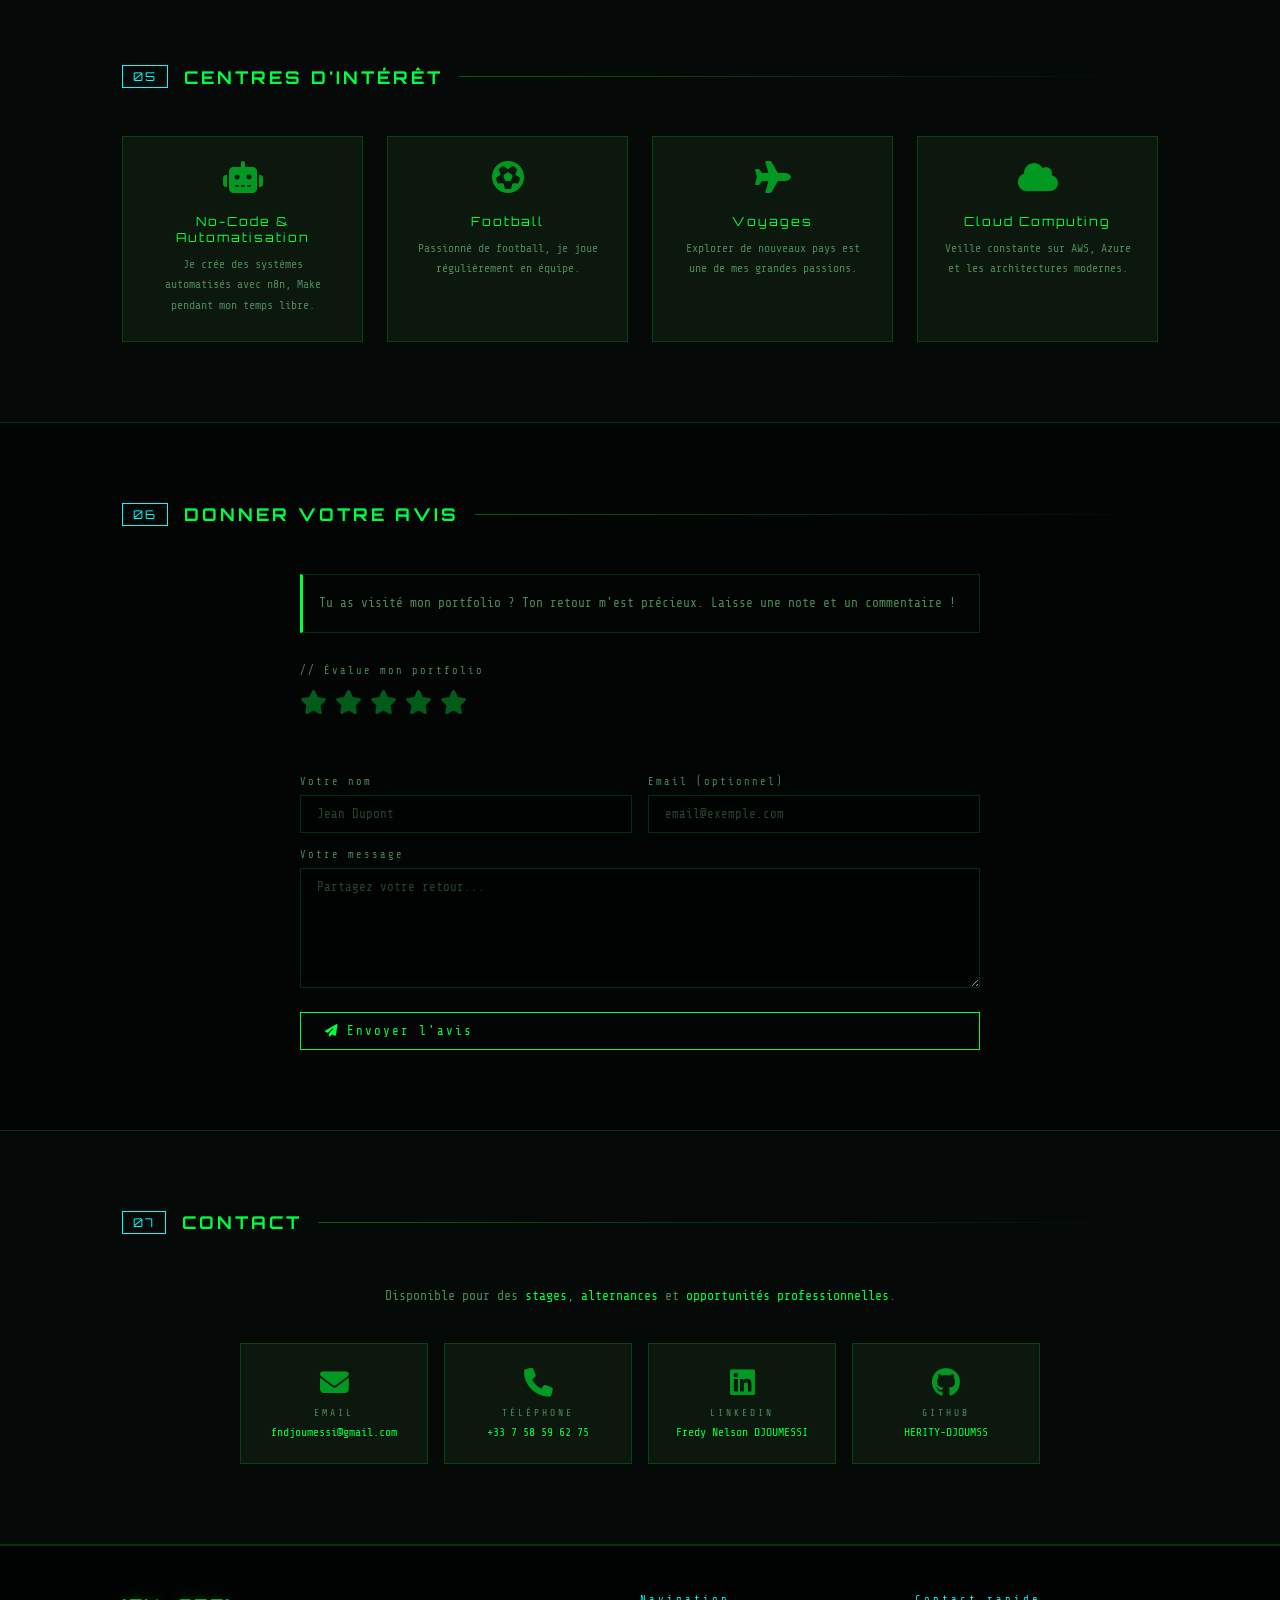
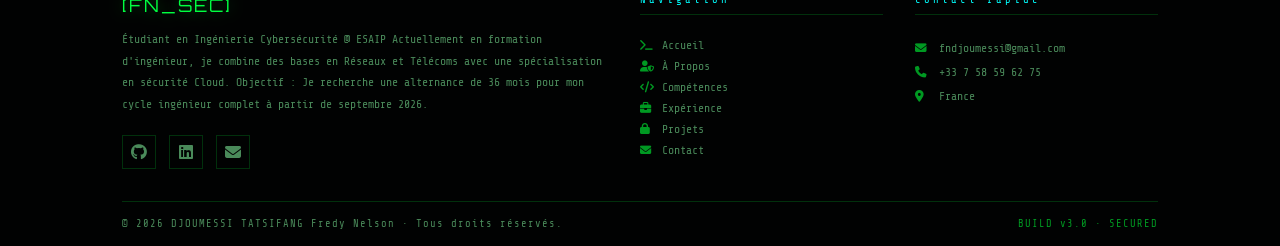
==== commit 47c97f8e: "Update index.html" ====
--- a/index.html
+++ b/index.html
@@ -183,7 +183,9 @@
     <div class="footer-grid">
       <div class="footer-brand">
         <div class="footer-logo">[FN_SEC]</div>
-        <p class="footer-desc">Étudiant en cybersécurité, passionné par la protection des systèmes et l'automatisation No-Code.</p>
+        <p class="footer-desc">Étudiant en Ingénierie Cybersécurité @ ESAIP
+Actuellement en formation d'ingénieur, je combine des bases en Réseaux et Télécoms avec une spécialisation en sécurité Cloud.
+Objectif : Je recherche une alternance de 36 mois pour mon cycle ingénieur complet à partir de septembre 2026.</p>
         <div class="footer-socials">
           <a href="https://github.com/HERITY-DJOUMSS" target="_blank"><i class="fab fa-github"></i></a>
           <a href="https://www.linkedin.com/in/fredy-nelson-djoumessi-181375394" target="_blank"><i class="fab fa-linkedin"></i></a>
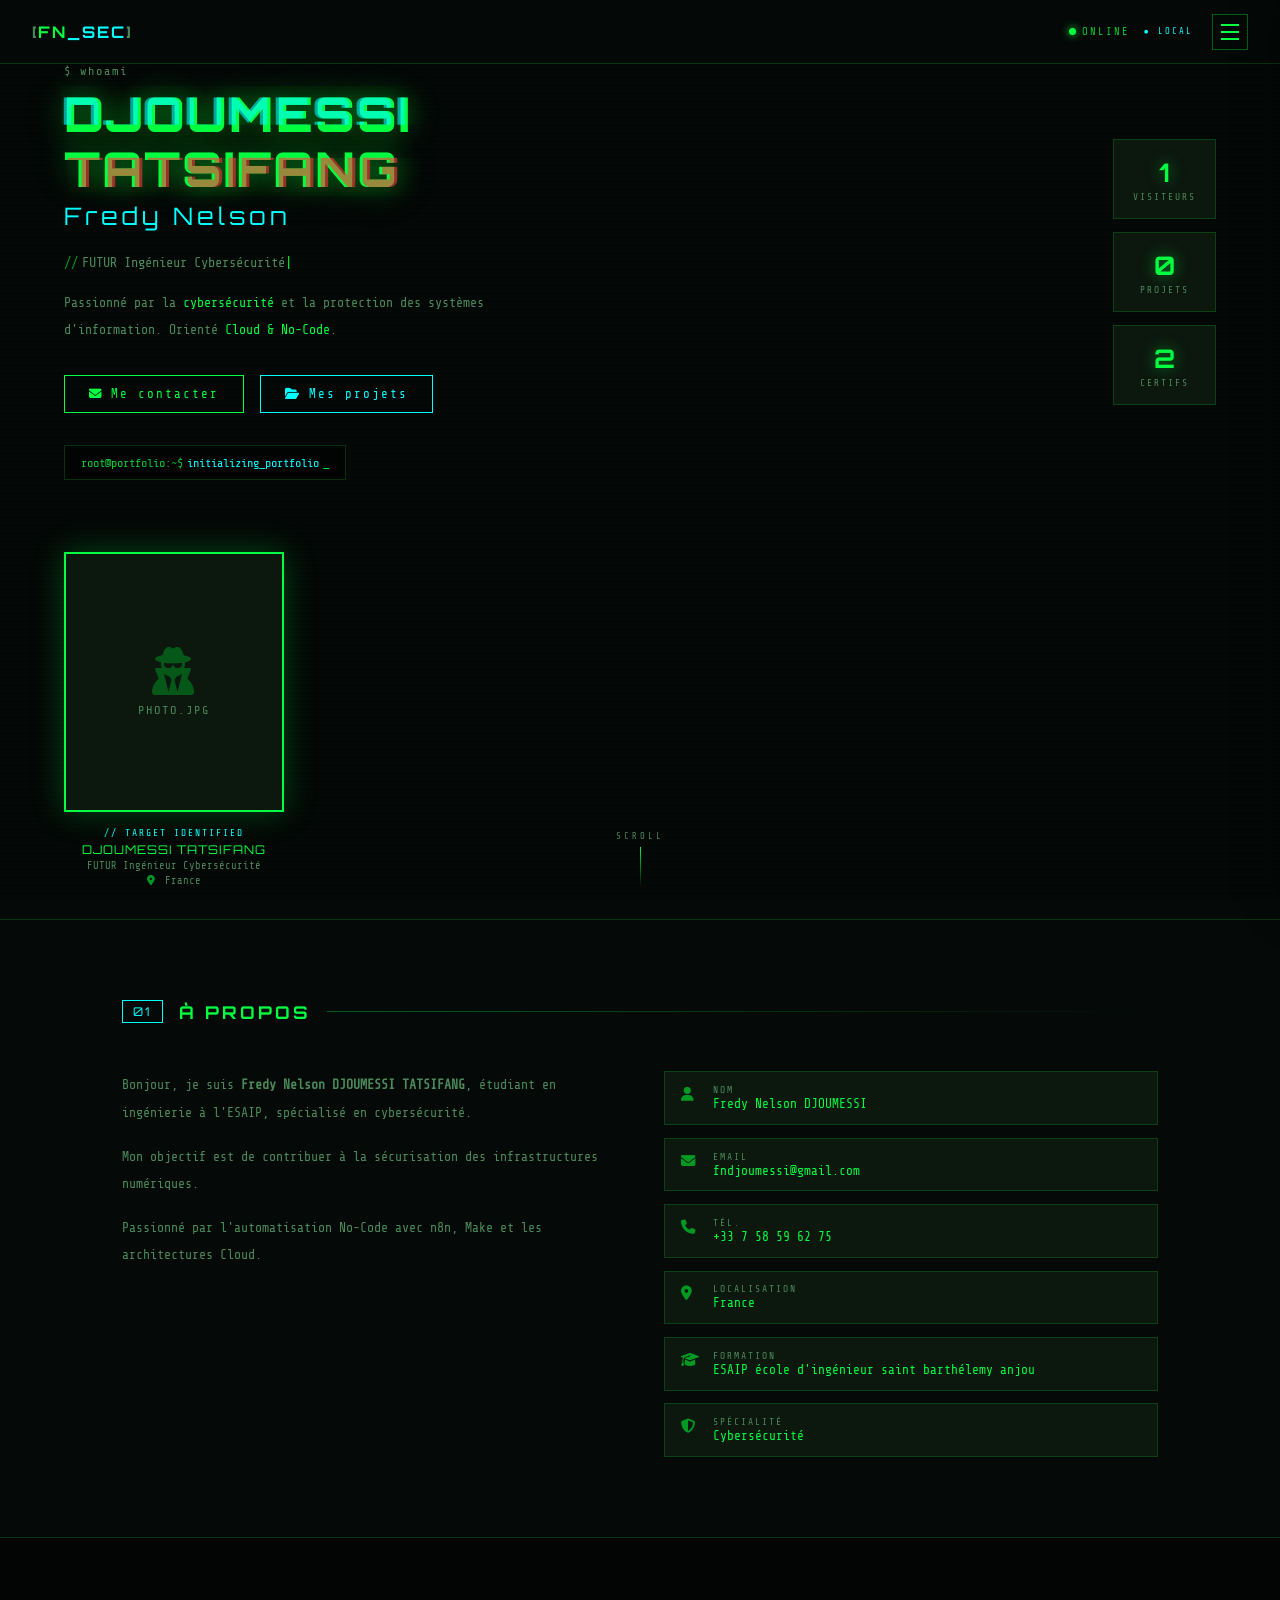
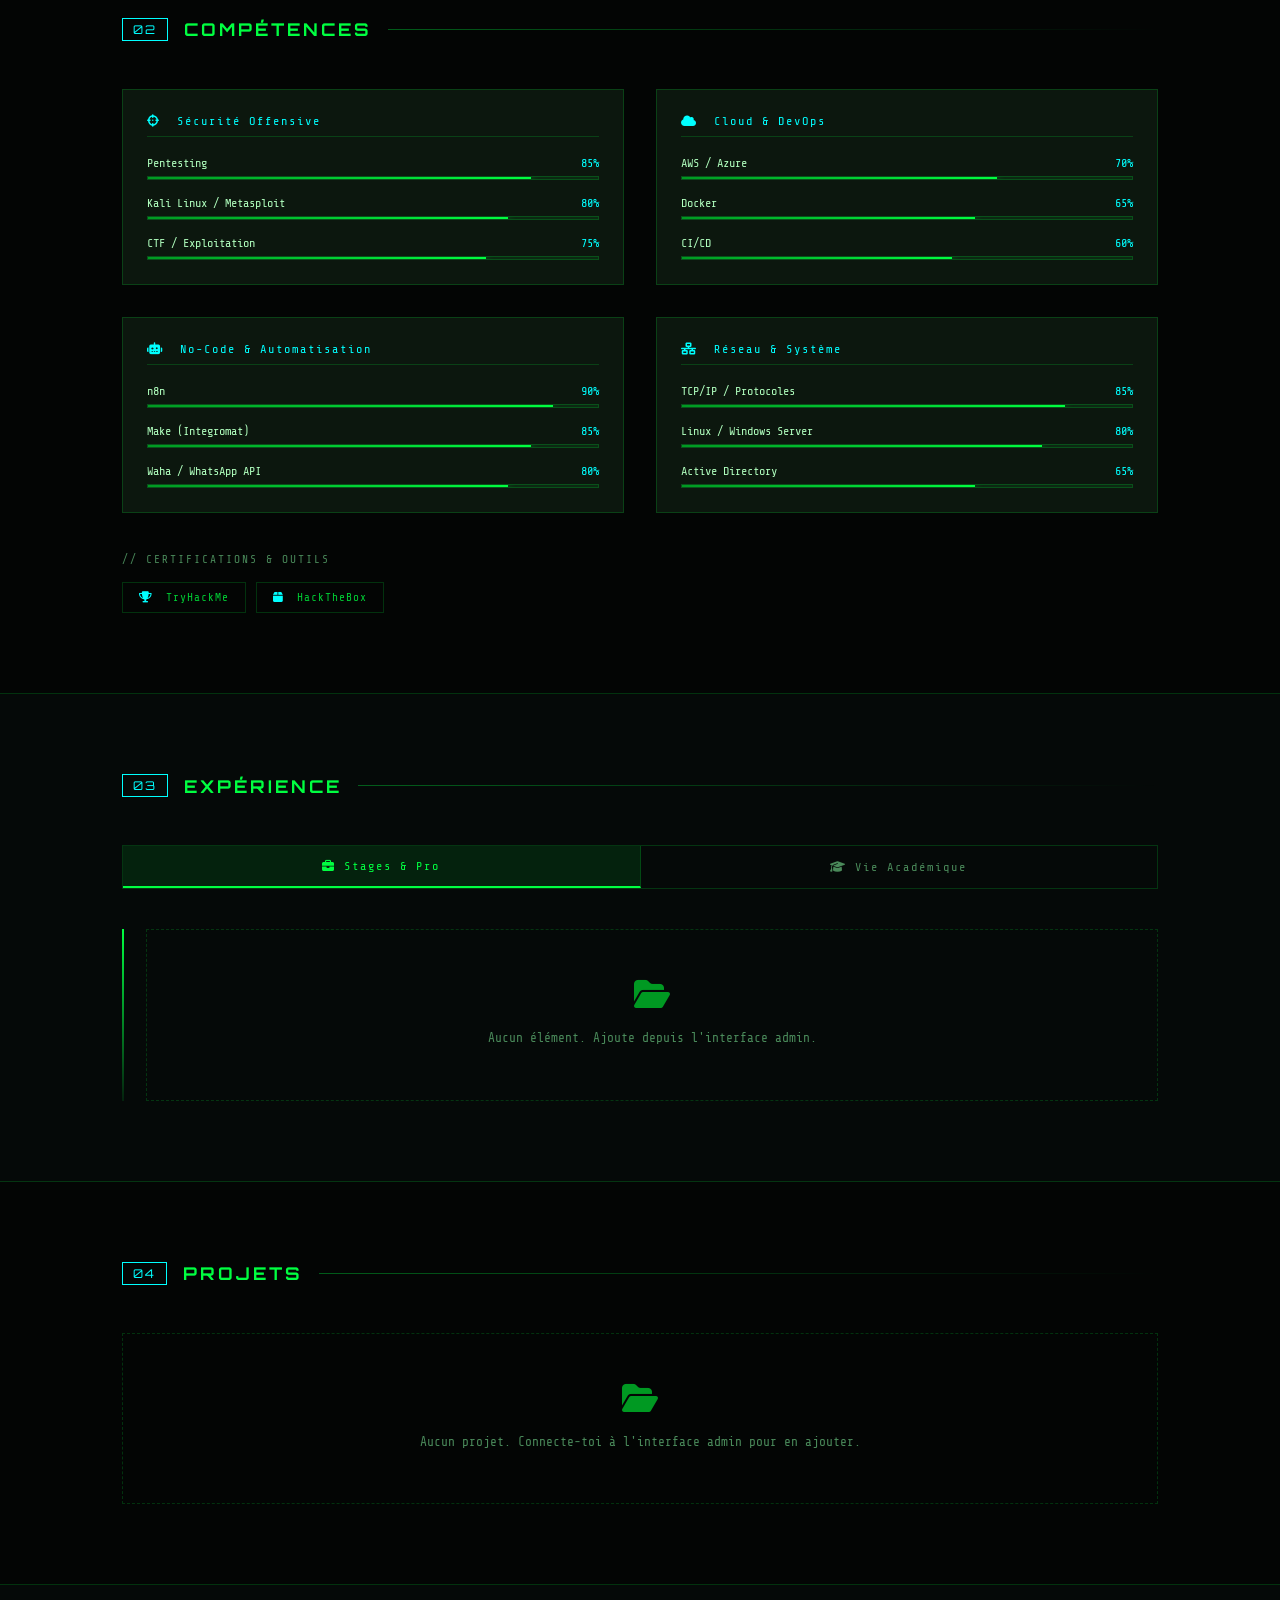
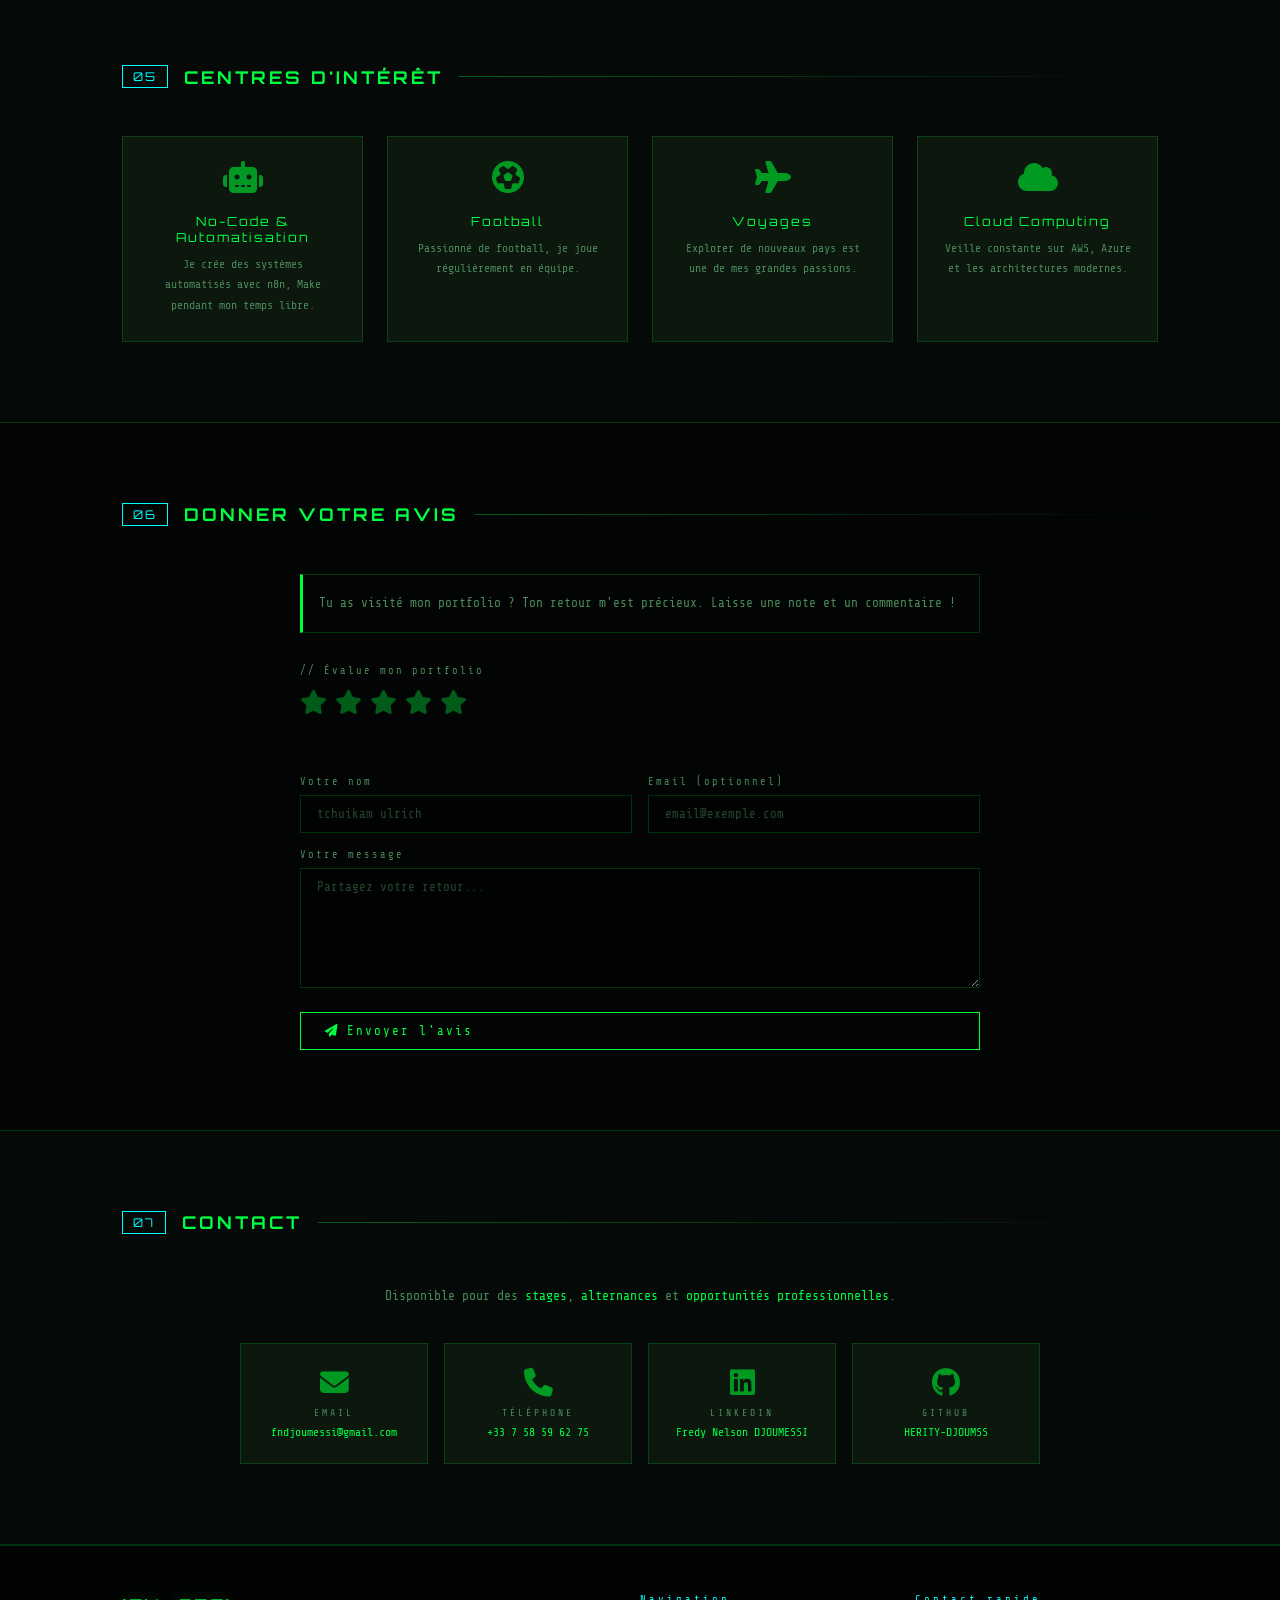
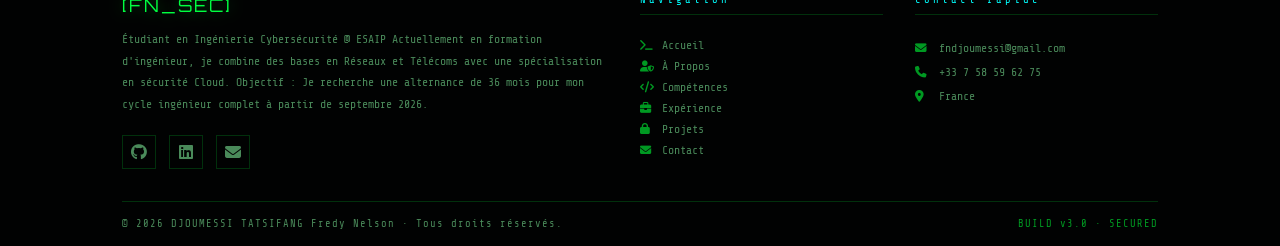
==== commit 36adcbe9: "Update index.html" ====
--- a/index.html
+++ b/index.html
@@ -151,7 +151,7 @@
       <form class="avis-form" id="avisForm">
         <input type="hidden" id="noteInput" value="0"/>
         <div class="form-row">
-          <div class="form-group"><label class="form-label">Votre nom</label><input type="text" name="nom" class="form-input" placeholder="Jean Dupont" required/></div>
+          <div class="form-group"><label class="form-label">Votre nom</label><input type="text" name="nom" class="form-input" placeholder="tchuikam ulrich" required/></div>
           <div class="form-group"><label class="form-label">Email (optionnel)</label><input type="email" name="email" class="form-input" placeholder="email@exemple.com"/></div>
         </div>
         <div class="form-group"><label class="form-label">Votre message</label><textarea name="message" class="form-input form-textarea" placeholder="Partagez votre retour..." required></textarea></div>
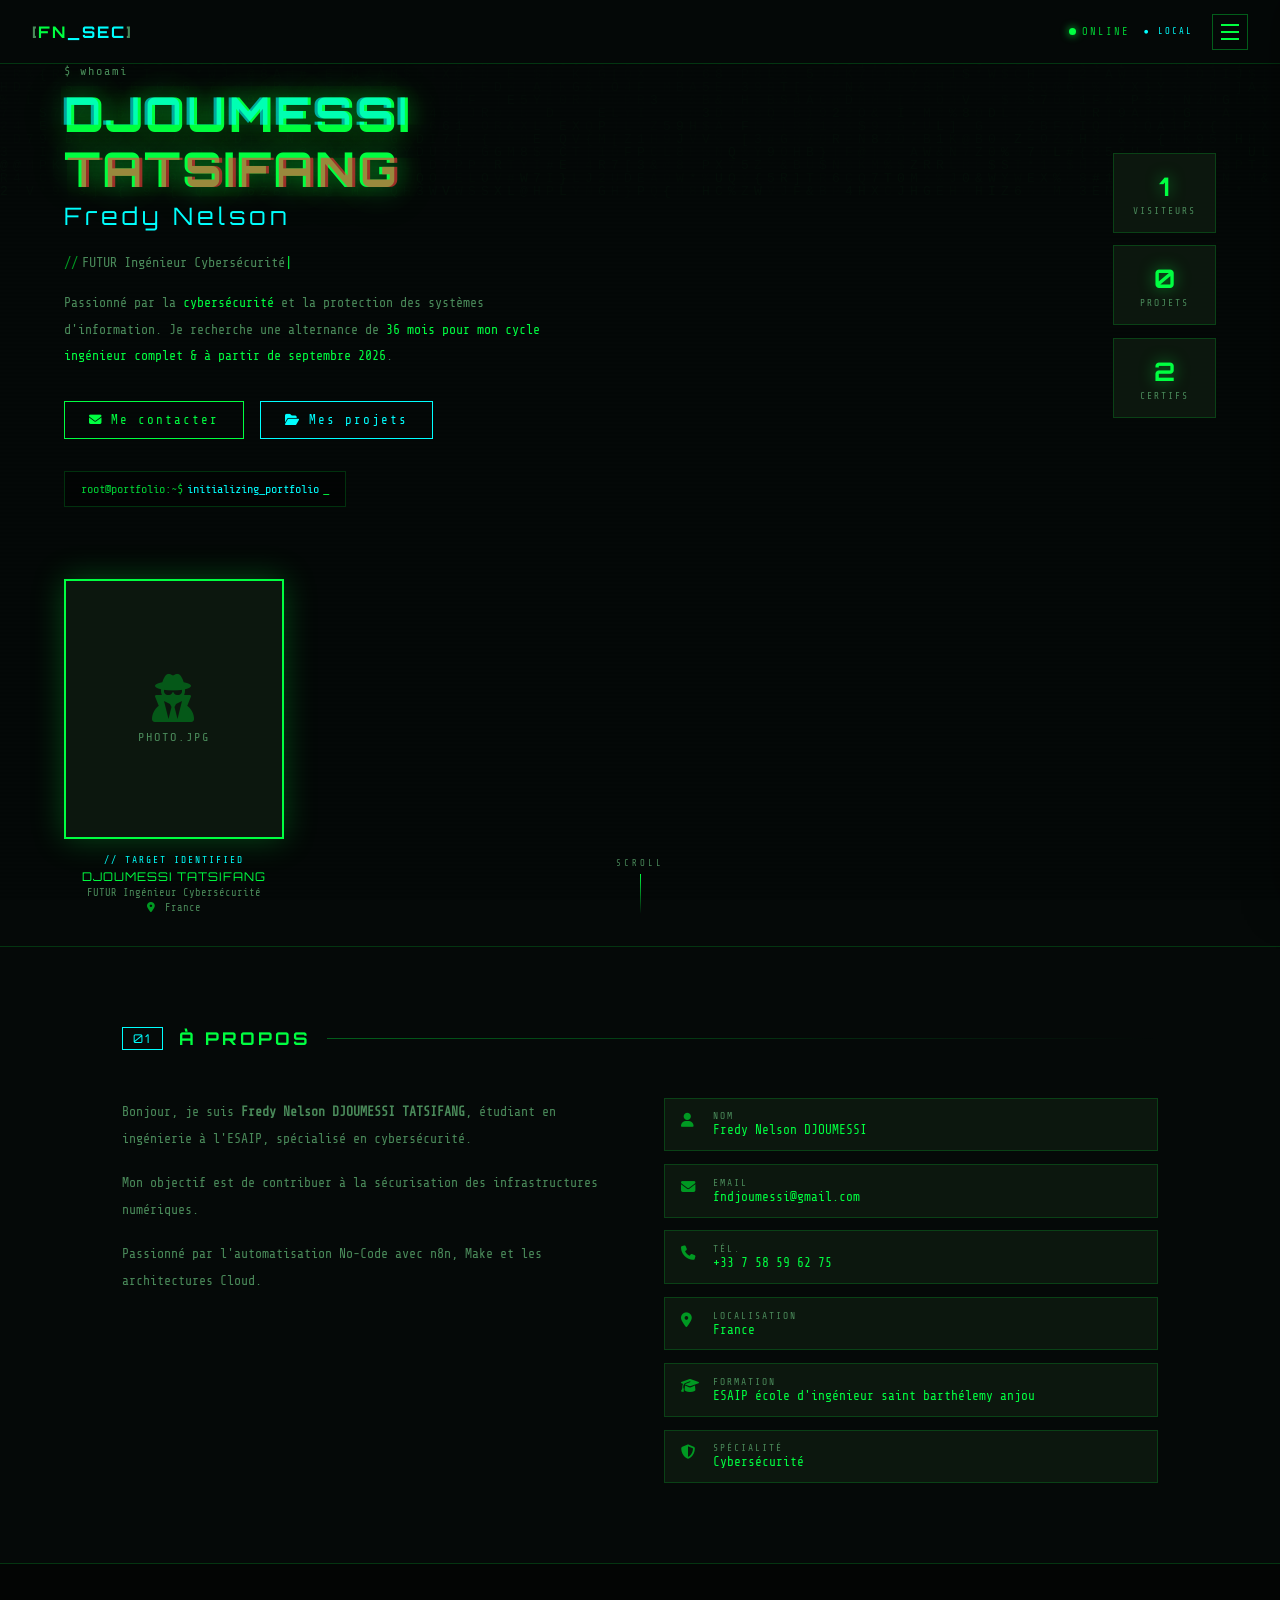
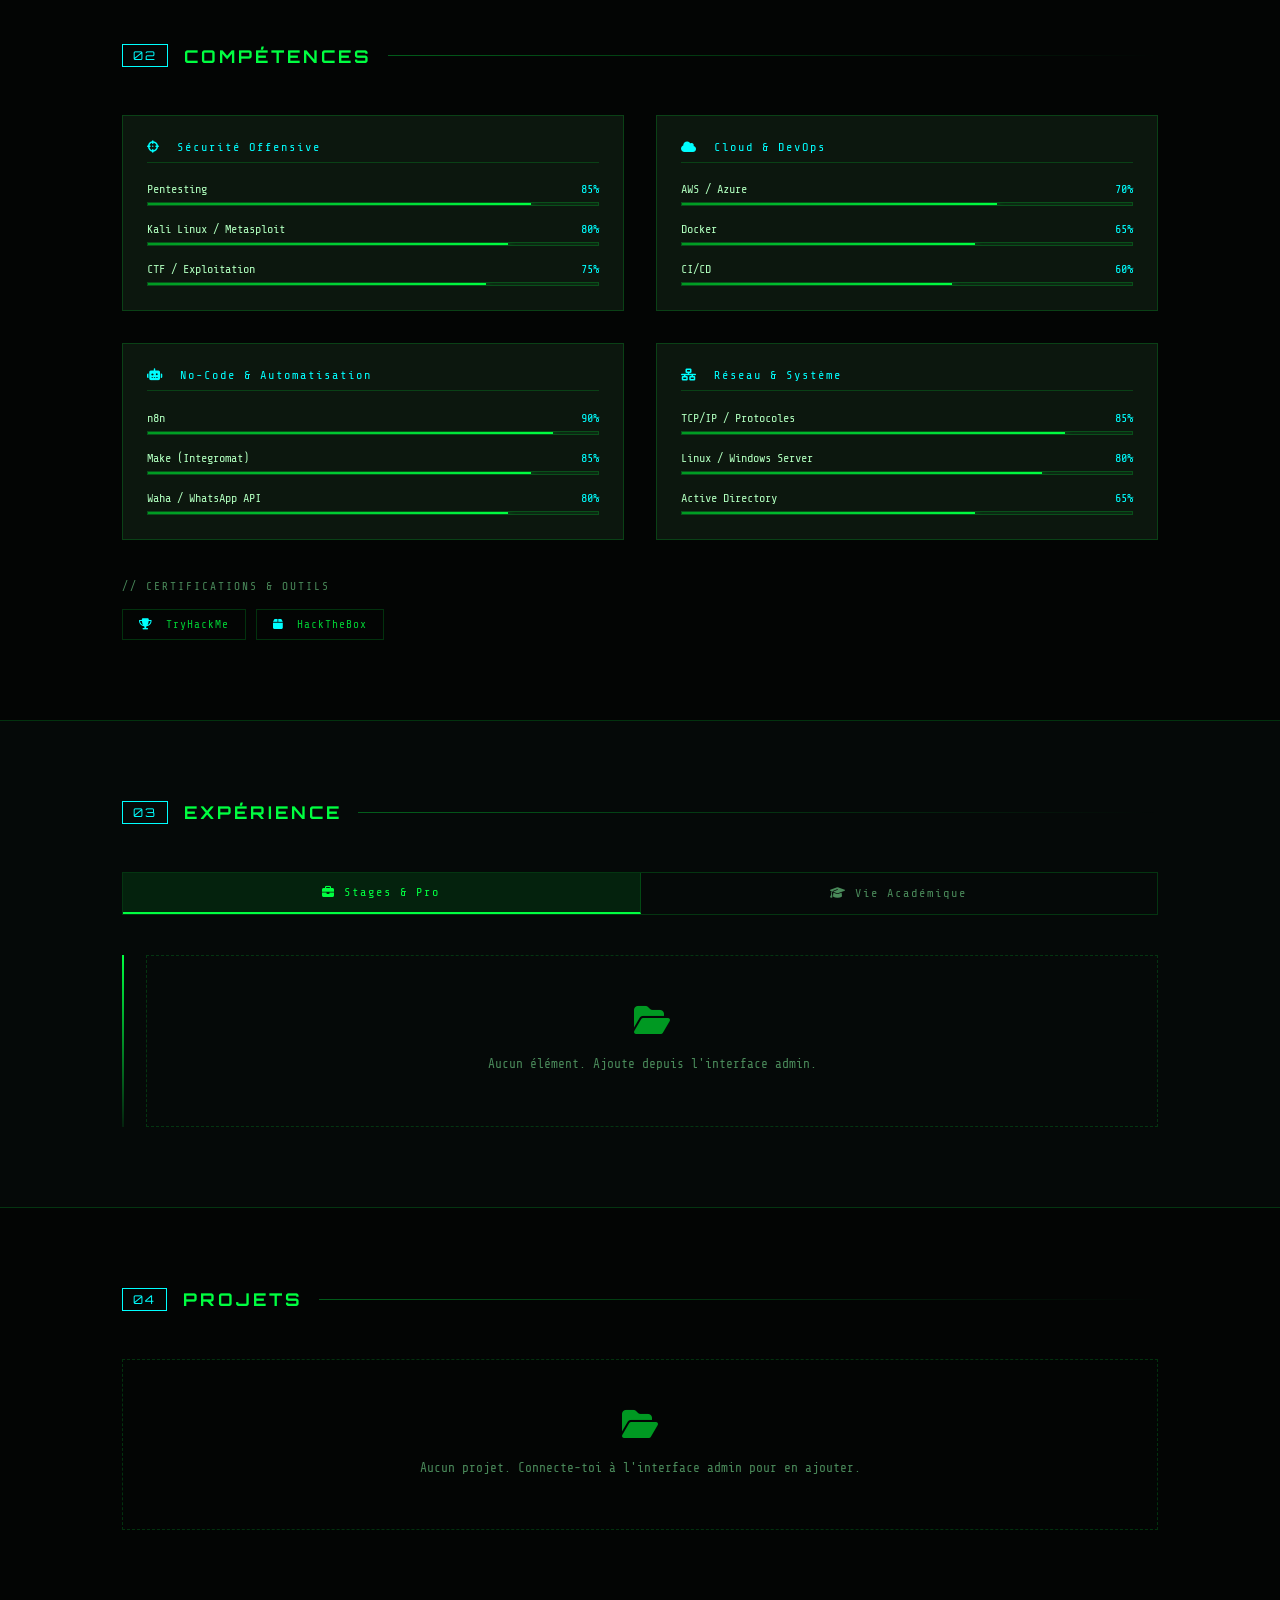
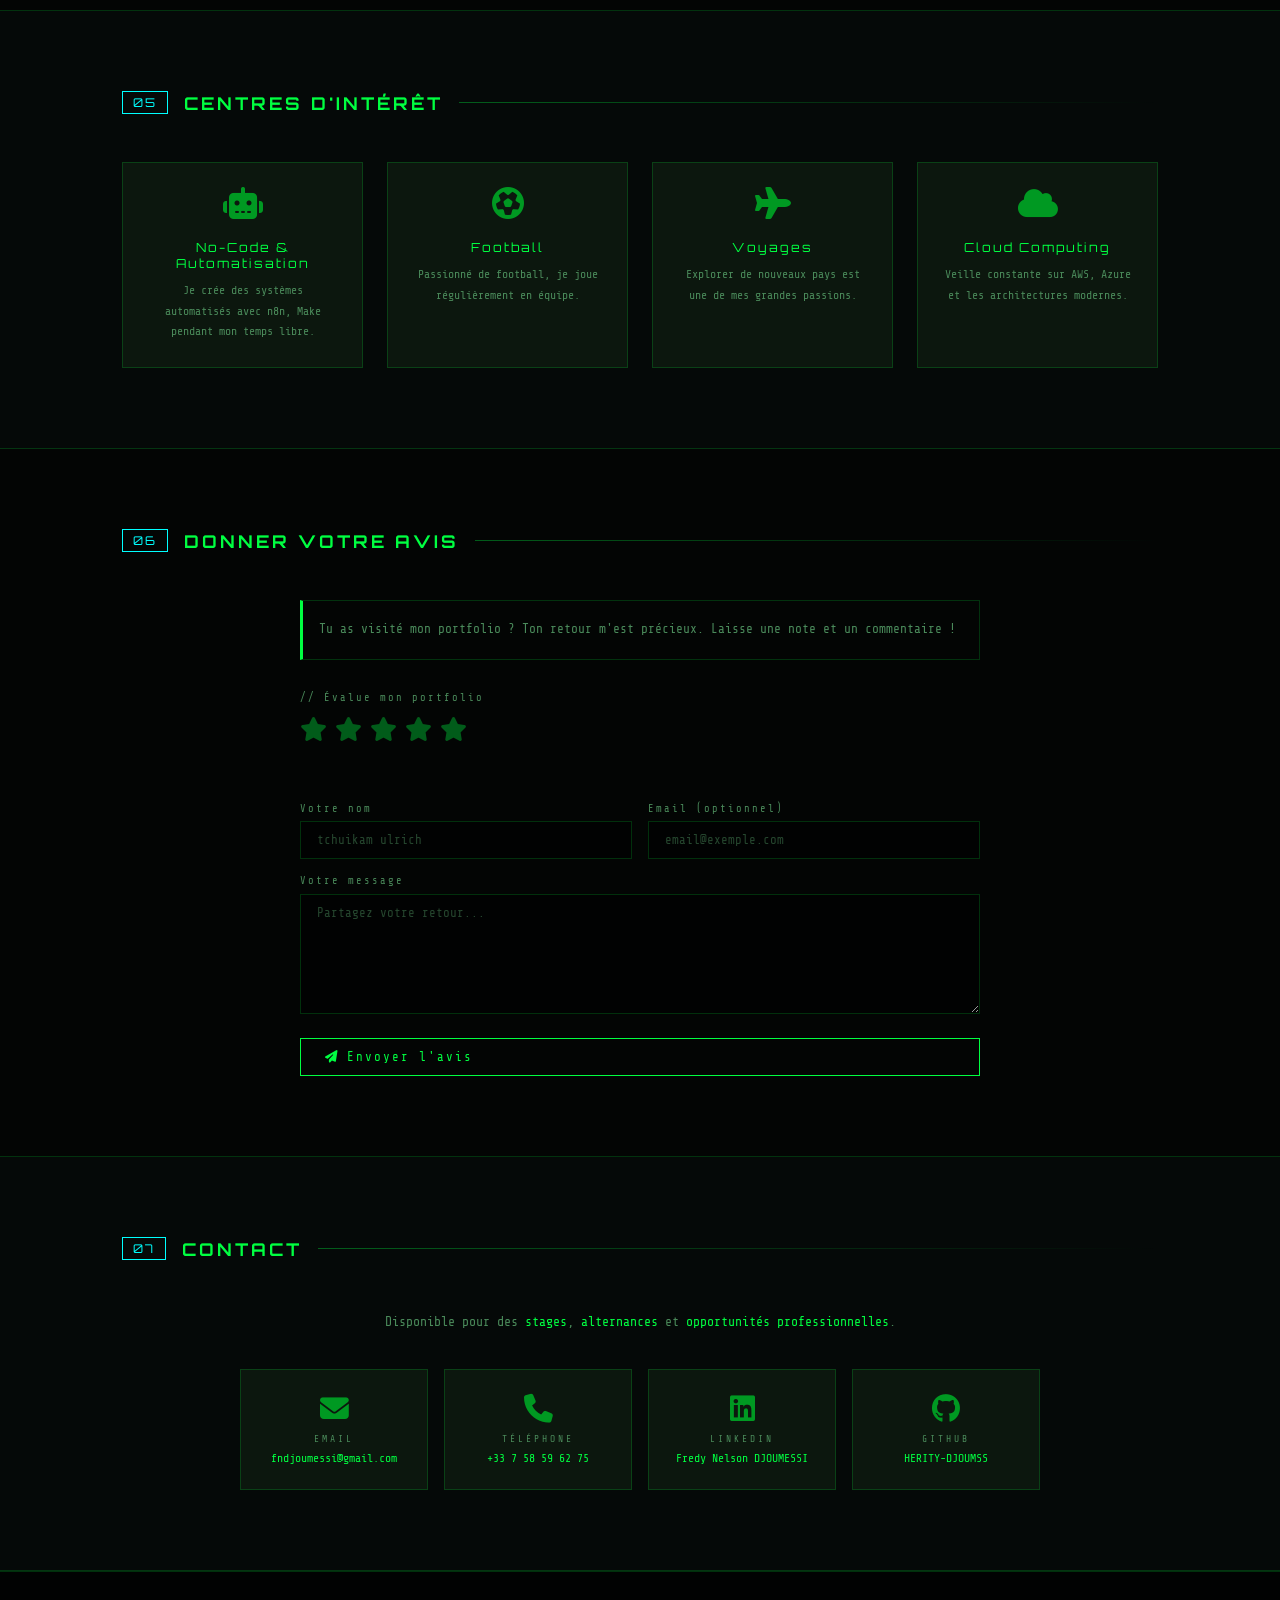
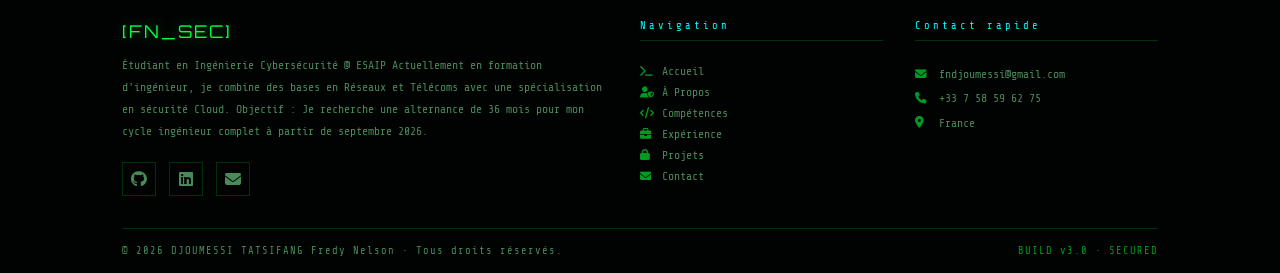
==== commit d0411837: "Update index.html" ====
--- a/index.html
+++ b/index.html
@@ -51,7 +51,7 @@
       <span class="hero-typing-prefix">// </span>
       <span id="typingText"></span><span class="cursor-blink">|</span>
     </div>
-    <p class="hero-desc" id="hero-accroche">Passionné par la <span class="hl">cybersécurité</span> et la protection des systèmes d'information. Orienté <span class="hl">Cloud &amp; No-Code</span>.</p>
+    <p class="hero-desc" id="hero-accroche">Passionné par la <span class="hl">cybersécurité</span> et la protection des systèmes d'information. Je recherche une alternance de <span class="hl"> 36 mois pour mon cycle ingénieur complet &amp; à partir de septembre 2026</span>.</p>
     <div class="hero-btns">
       <a href="#contact" class="btn-cyber"><i class="fas fa-envelope"></i> Me contacter</a>
       <a href="#projets" class="btn-cyber btn-cyan"><i class="fas fa-folder-open"></i> Mes projets</a>
